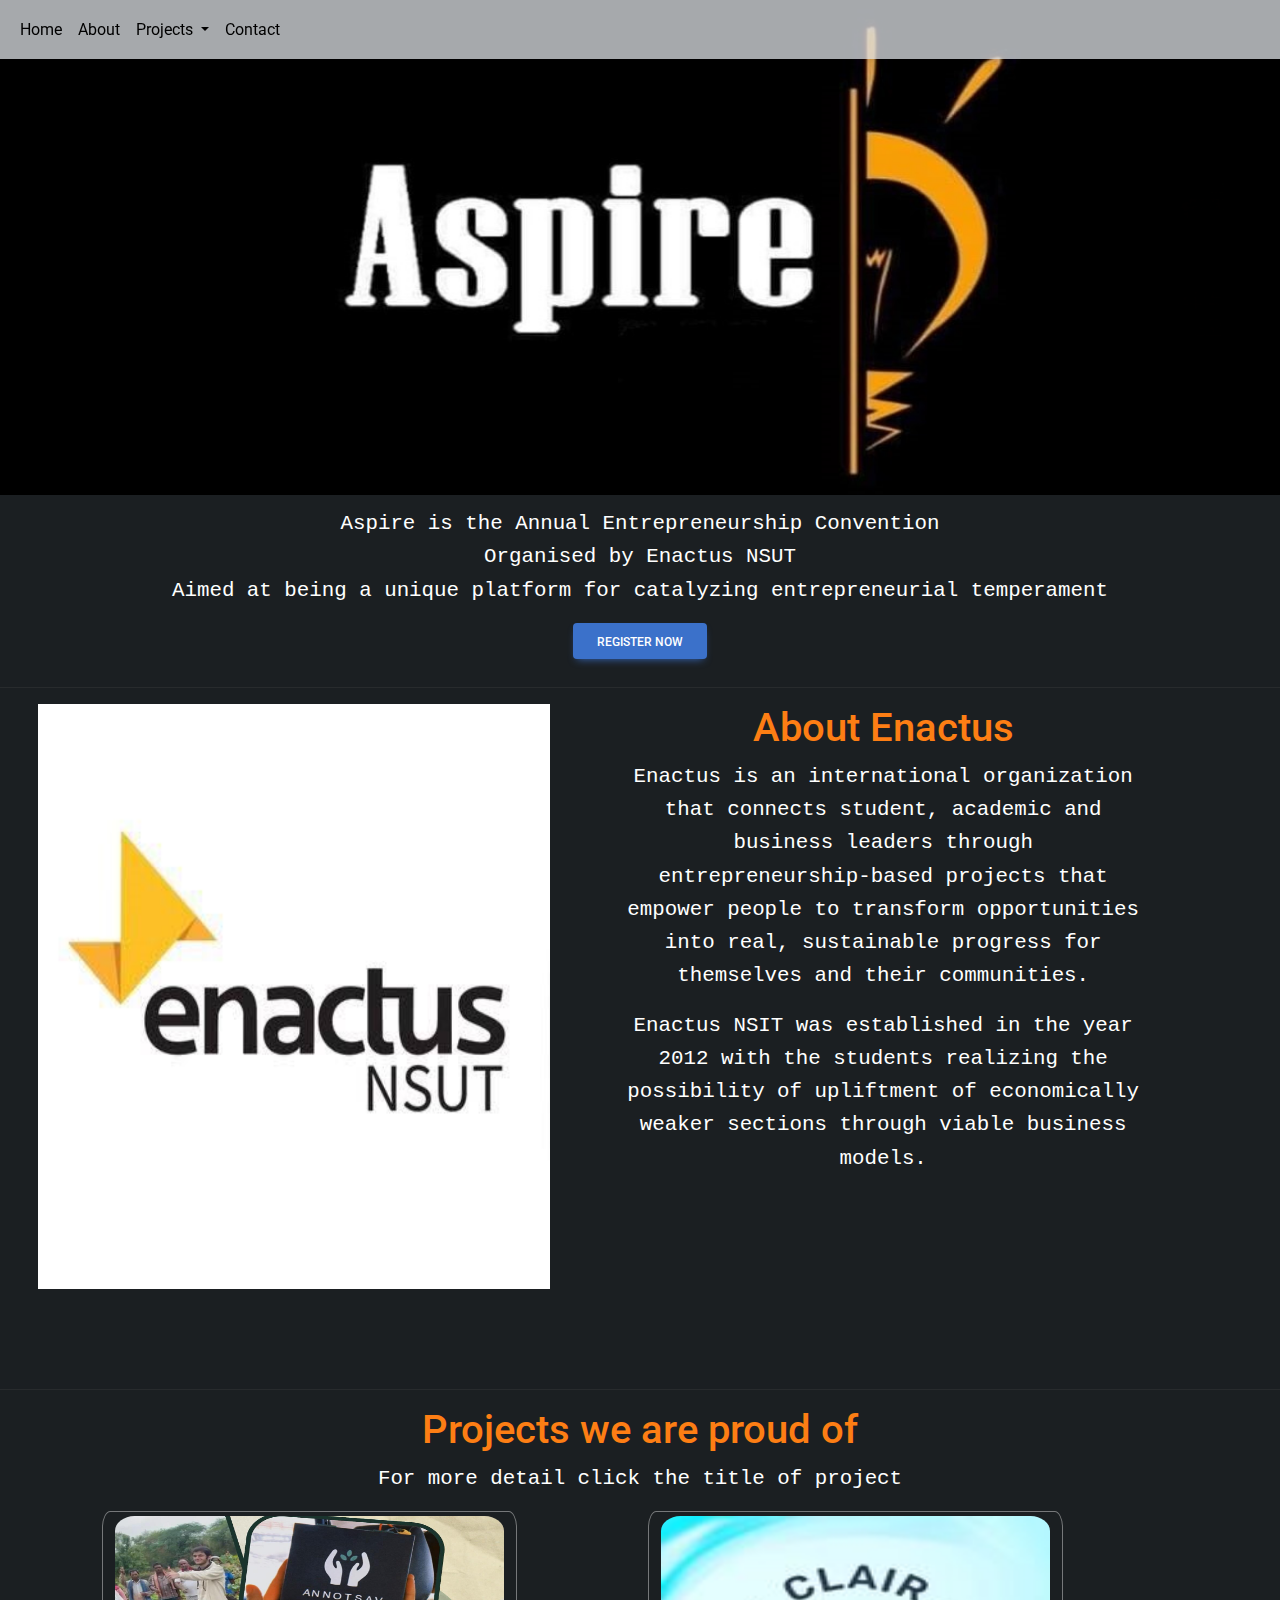
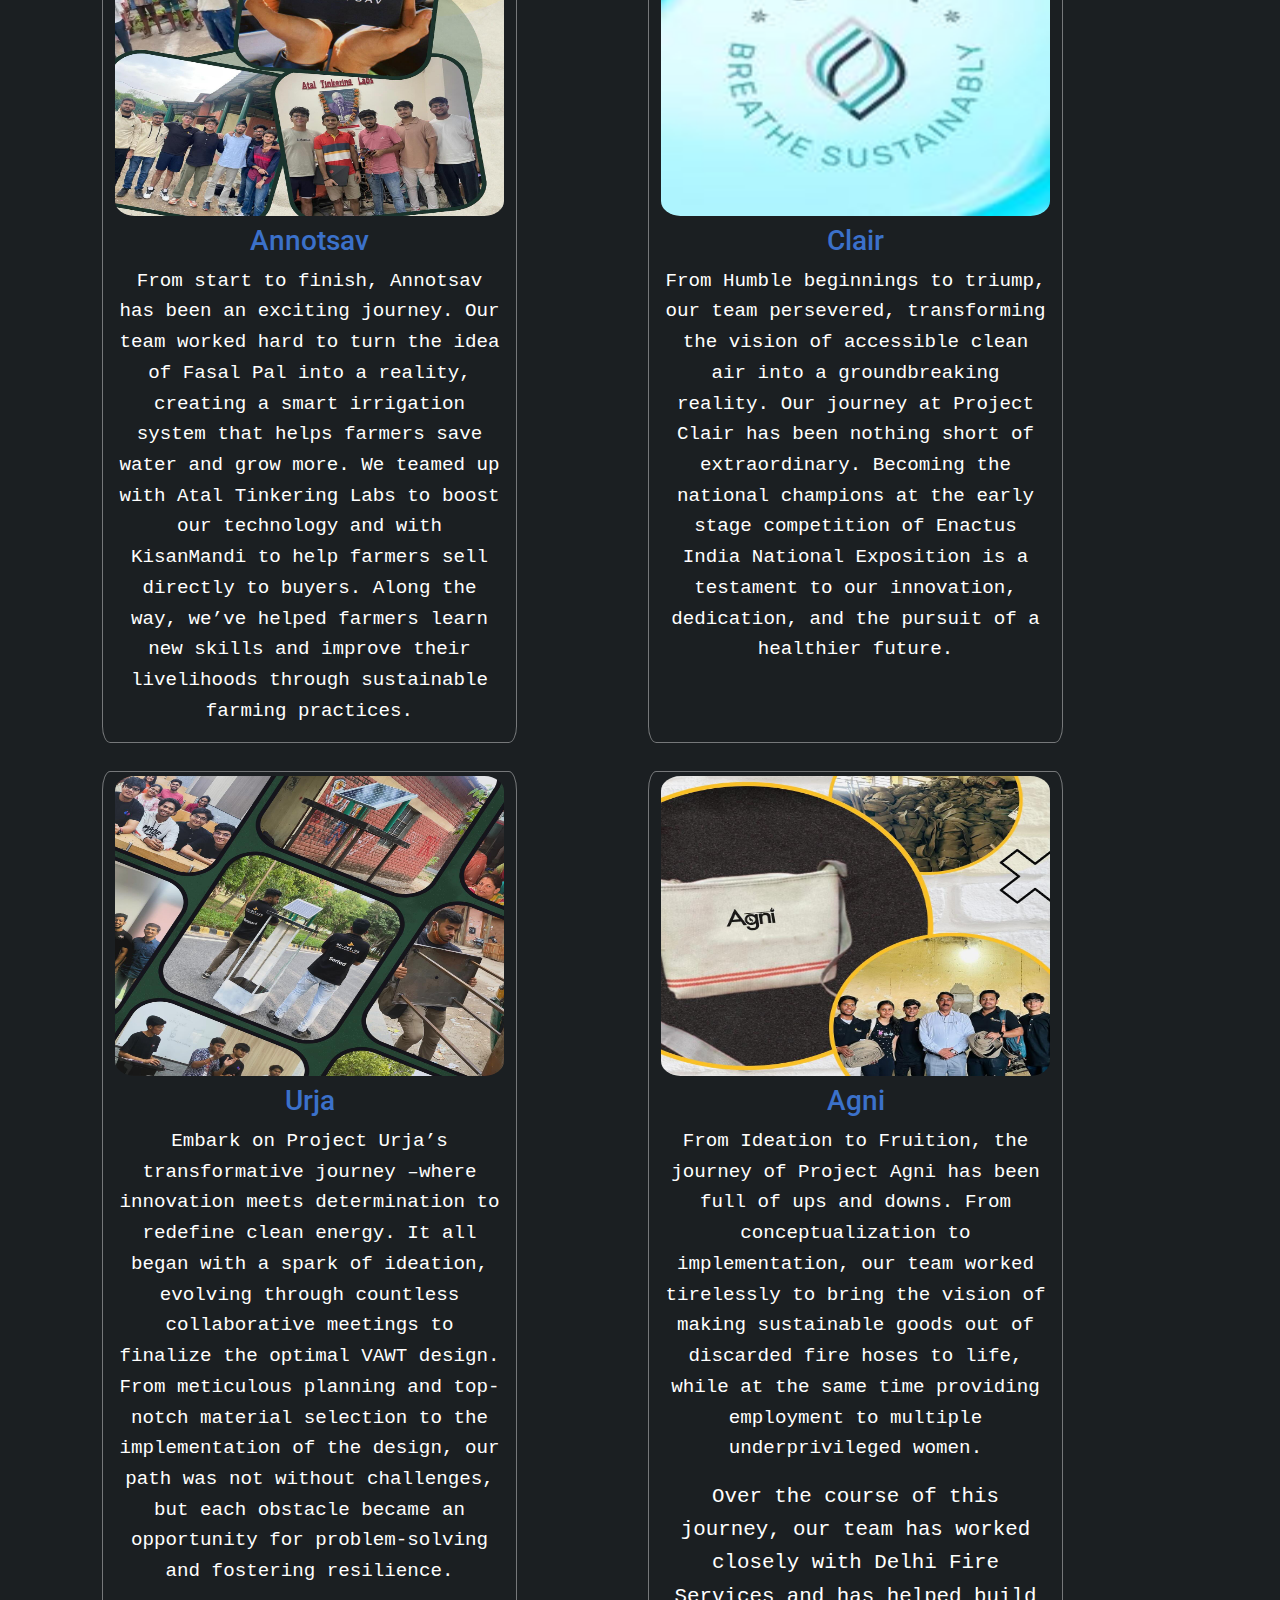
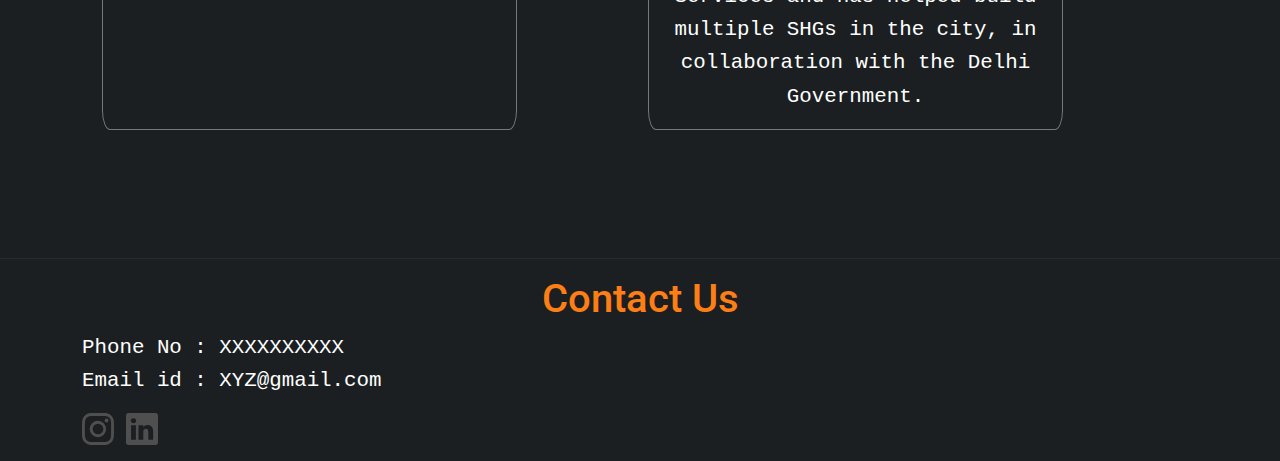
==== index.html @ 370d3c12 "Adding a linkedin url" ====
<!DOCTYPE html>
<html lang="en">
  <head>
    <meta charset="UTF-8" />
    <meta name="viewport" content="width=device-width, initial-scale=1, shrink-to-fit=no" />
    <meta http-equiv="x-ua-compatible" content="ie=edge" />
    <title>Enactus Aspire</title>
    <!-- bootstrap cnd  -->
    <script src="https://cdn.jsdelivr.net/npm/bootstrap@5.3.3/dist/js/bootstrap.bundle.min.js" 
    integrity="sha384-YvpcrYf0tY3lHB60NNkmXc5s9fDVZLESaAA55NDzOxhy9GkcIdslK1eN7N6jIeHz" crossorigin="anonymous"></script>
    <!-- icon -->
    <link rel="icon" href="images1/Screenshot 2024-09-23 180051.png"/>
    <!-- Font Awesome -->
    <link
      rel="stylesheet"
      href="https://cdnjs.cloudflare.com/ajax/libs/font-awesome/6.0.0/css/all.min.css"
    />
    <!-- Google Fonts Roboto -->
    <link
      rel="stylesheet"
      href="https://fonts.googleapis.com/css2?family=Roboto:wght@300;400;500;700;900&display=swap"
    />
    <!-- MDB -->
    <link rel="stylesheet" href="css/mdb.min.css" />
    <!-- css link  -->
    <link rel="stylesheet" href="style.css" />
  </head>
  <body>

    <!-- Start your project here-->
    <!-- making a navbar  -->
    <nav class="navbar fixed-top navbar-expand-lg navbar-light navbar" >
      <!-- Container wrapper -->
      <div class="container-fluid">
        <!-- Toggle button -->
        <button
          data-mdb-collapse-init
          class="navbar-toggler"
          type="button"
          data-mdb-target="#navbarLeftAlignExample"
          aria-controls="navbarLeftAlignExample"
          aria-expanded="false"
          aria-label="Toggle navigation">
          <i class="fas fa-bars"></i>
        </button>
    
        <!-- Collapsible wrapper -->
        <div class="collapse navbar-collapse" id="navbarLeftAlignExample">
          <!-- Left links -->
          <ul class="navbar-nav me-auto mb-2 mb-lg-0">
            <li class="nav-item">
              <a class="nav-link active" aria-current="page" href="#home">Home</a>
            </li>
            <li class="nav-item">
              <a class="nav-link active" href="#about">About</a>
            </li>
            <!-- Navbar dropdown -->
            <li class="nav-item dropdown">
              <a
                data-mdb-dropdown-init
                class="nav-link dropdown-toggle active"
                href="#projects"
                id="navbarDropdown"
                role="button"
                aria-expanded="false"
              >
                Projects
              </a>
              <!-- Dropdown menu -->
              <ul class="dropdown-menu dropdown-items" aria-labelledby="navbarDropdown">
                <li>
                  <a class="dropdown-item navbar" href="#annotsav">Annotsav</a>
                </li>
                <li>
                  <a class="dropdown-item navbar" href="#clair">Clair</a>
                </li>
                <li>
                  <a class="dropdown-item navbar" href="#urja">Urja</a>
                </li>
                <li>
                  <a class="dropdown-item navbar" href="#agni">Agni</a>
                </li>
              </ul>
            </li>
            <li class="nav-item">
              <a class="nav-link active" href="#contact">Contact</a>
            </li>
            <!-- <li class="nav-item ms-auto">
              <a class="nav-link active ms-auto" aria-current="page" href="#home">Home</a>
            </li> -->
          </ul>

          
          <!-- Left links -->
        </div>
        <!-- Collapsible wrapper -->
      </div>
      <!-- Container wrapper -->
    </nav>
  <!-- MDB -->
  <script type="text/javascript" src="js/mdb.umd.min.js"></script>
  <!-- Custom scripts -->
  <script type="text/javascript"></script>


   <!-- Creating a landing page part-1 -->
  <div class="Container" id="home">
    <img class="landing-page-img" src="images1/aspirenewlogo.png">
    <!-- Creating a landing page part-2  -->
    <div class="about-aspire">
      <p>Aspire is the Annual Entrepreneurship Convention<br/> Organised by Enactus NSUT<br/>Aimed at being a unique platform for catalyzing entrepreneurial temperament</p>
      <a href="public/form.html"><button type="button" class="btn btn-primary">Register Now</button></a>
    </div>
  </div>

<hr/>

  <!-- Creating about section for Enactus  -->
   <div class="Container about" id="about">
    <img class="enactus-img" src="images1/Screenshot 2024-09-23 180051.png"/>
    <div class="Container about-enactus">
      <h1>About Enactus</h1>
      <p>Enactus is an international organization that connects student, 
        academic and business leaders through entrepreneurship-based 
        projects that empower people to transform opportunities into real,
         sustainable progress for themselves and their communities.</p>
      <p>Enactus NSIT was established in the year 2012 with the students 
        realizing the possibility of upliftment of economically weaker 
        sections through viable business models.</p>
    </div>
   </div>

<hr/>

  <!-- Creating project section  -->
  <diV class="Container project" id="projects">
    <h1>Projects we are proud of</h1>
    <p>For more detail click the title of project</p>
    <!-- showing the projects  -->
    <div class="container project-list">
      <div class="container procont" id="project">
        <div class="container pro" id="annotsav">
          <img class="img" src="images1/annotsav.jpg"/>
          <a href="https://www.instagram.com/annotsav.enactusnsut?utm_source=ig_web_button_share_sheet&igsh=ZDNlZDc0MzIxNw=="><h3>Annotsav</h3></a>
          <p class="text">From start to finish, Annotsav has been an exciting journey. Our team worked hard to turn the idea of Fasal Pal into a reality, creating a smart irrigation system that helps farmers save water and grow more. We teamed up with Atal Tinkering Labs to boost our technology and with KisanMandi to help farmers sell directly to buyers. Along the way, we’ve helped farmers learn new skills and improve their livelihoods through sustainable farming practices.</p>
        </div>
        <div class="container pro" id="clair">
          <img class="img" src="images1/clair.jpg"/>
          <a href="https://www.instagram.com/clair.enactusnsut?utm_source=ig_web_button_share_sheet&igsh=ZDNlZDc0MzIxNw=="><h3>Clair</h3></a>
          <p class="text">From Humble beginnings to triump, our team persevered, transforming the vision of accessible clean air into a groundbreaking reality. Our journey at Project Clair has been nothing short of extraordinary. Becoming the national champions at the early stage competition of Enactus India National Exposition is a testament to our innovation, dedication, and the pursuit of a healthier future.</p>
        </div>
        <div class="container pro" id="urja">
          <img class="img" src="images1/urja.jpg"/>
          <a href="https://www.instagram.com/urja.enactusnsut?utm_source=ig_web_button_share_sheet&igsh=ZDNlZDc0MzIxNw=="><h3>Urja</h3></a>
          <p class="text">Embark on Project Urja’s transformative journey –where innovation meets determination to redefine clean energy. It all began with a spark of ideation, evolving through countless collaborative meetings to finalize the optimal VAWT design. From meticulous planning and top-notch material selection to the implementation of the design, our path was not without challenges, but each obstacle became an opportunity for problem-solving and fostering resilience.</p>
        </div>
        <div class="container pro" id="agni">
          <img class="img" src="images1/agni.jpg"/>
          <a href="https://www.instagram.com/agni.enactusnsut?utm_source=ig_web_button_share_sheet&igsh=ZDNlZDc0MzIxNw=="><h3>Agni</h3></a>
          <p class="text">From Ideation to Fruition, the journey of Project Agni has been full of ups and downs. From conceptualization to implementation, our team worked tirelessly to bring the vision of making sustainable goods out of discarded fire hoses to life, while at the same time providing employment to multiple underprivileged women.</p>
          <p>Over the course of this journey, our team has worked closely with Delhi Fire Services and has helped build multiple SHGs in the city, in collaboration with the Delhi Government.</p>
        </div>
      </div>
      </div>
  </diV>

<hr/>

   <!-- creating the Contact section  -->
    <div class="container contact" id="contact">
      <h1>Contact Us</h1>
      <p class="contact-text">Phone No : XXXXXXXXXX<br/>
      Email id : XYZ@gmail.com</p>
    </div>
    <div class="container">
     <svg xmlns="http://www.w3.org/2000/svg" width="32px" height="32px" fill="currentColor" class="bi bi-instagram" viewBox="0 0 16 16" href="www.google.com">
        <a xlink:href="https://www.instagram.com/enac.nsut?utm_source=ig_web_button_share_sheet&igsh=ZDNlZDc0MzIxNw==">
          <path d="M8 0C5.829 0 5.556.01 4.703.048 3.85.088 3.269.222 2.76.42a3.9 3.9 
          0 0 0-1.417.923A3.9 3.9 0 0 0 .42 2.76C.222 3.268.087 3.85.048
           4.7.01 5.555 0 5.827 0 8.001c0 2.172.01 2.444.048 3.297.04.852.174 
           1.433.372 1.942.205.526.478.972.923 1.417.444.445.89.719 
           1.416.923.51.198 1.09.333 1.942.372C5.555 15.99 5.827 16 8 
           16s2.444-.01 3.298-.048c.851-.04 1.434-.174 1.943-.372a3.9 3.9
          0 0 0 1.416-.923c.445-.445.718-.891.923-1.417.197-.509.332-1.09.372-1.942C15.99
          10.445 16 10.173 16 8s-.01-2.445-.048-3.299c-.04-.851-.175-1.433-.372-1.941a3.9
           3.9 0 0 0-.923-1.417A3.9 3.9 0 0 0 13.24.42c-.51-.198-1.092-.333-1.943-.372C10.443.01 10.172 0 7.998 0zm-.717 1.442h.718c2.136 0 2.389.007 3.232.046.78.035 1.204.166 1.486.275.373.145.64.319.92.599s.453.546.598.92c.11.281.24.705.275 1.485.039.843.047 1.096.047 3.231s-.008 2.389-.047 3.232c-.035.78-.166 1.203-.275 1.485a2.5 2.5 0 0 1-.599.919c-.28.28-.546.453-.92.598-.28.11-.704.24-1.485.276-.843.038-1.096.047-3.232.047s-2.39-.009-3.233-.047c-.78-.036-1.203-.166-1.485-.276a2.5 2.5 0 0 1-.92-.598 2.5 2.5 0 0 1-.6-.92c-.109-.281-.24-.705-.275-1.485-.038-.843-.046-1.096-.046-3.233s.008-2.388.046-3.231c.036-.78.166-1.204.276-1.486.145-.373.319-.64.599-.92s.546-.453.92-.598c.282-.11.705-.24 1.485-.276.738-.034 1.024-.044 2.515-.045zm4.988 1.328a.96.96 0 1 0 0 1.92.96.96 0 0 0 0-1.92m-4.27 1.122a4.109 4.109 0 1 0 0 8.217 4.109 4.109 0 0 0 0-8.217m0 1.441a2.667 2.667 0 1 1 0 5.334 2.667 2.667 0 0 1 0-5.334"/>
        </a>
      </svg>
      <svg xmlns="http://www.w3.org/2000/svg" width="32" height="32" fill="currentColor" class="bi bi-linkedin" viewBox="0 0 16 16">
        <a xlink:href="https://www.instagram.com/enac.nsut?utm_source=ig_web_button_share_sheet&igsh=ZDNlZDc0MzIxNw==">
          <path d="M0 1.146C0 .513.526 0 1.175 0h13.65C15.474 0 16 .513 16 1.146v13.708c0 .633-.526 1.146-1.175 1.146H1.175C.526 16 0 15.487 0 14.854zm4.943 12.248V6.169H2.542v7.225zm-1.2-8.212c.837 0 1.358-.554 1.358-1.248-.015-.709-.52-1.248-1.342-1.248S2.4 3.226 2.4 3.934c0 .694.521 1.248 1.327 1.248zm4.908 8.212V9.359c0-.216.016-.432.08-.586.173-.431.568-.878 1.232-.878.869 0 1.216.662 1.216 1.634v3.865h2.401V9.25c0-2.22-1.184-3.252-2.764-3.252-1.274 0-1.845.7-2.165 1.193v.025h-.016l.016-.025V6.169h-2.4c.03.678 0 7.225 0 7.225z"/>
        </a>
      </svg>
    </div>
  </body>
</html>
---- style.css ----
.dropdown-items{
    display: none;
}

nav{
    background-color: #dee2e6bf;
}

.dropdown:hover .dropdown-items {
    display: block;
}

body {
    background-color: #1b1f22;
}

.btn{
    display: grid;
    margin: auto;
    position:relative;
}

svg{
    margin-right: 8px;
    margin-bottom: 16px;
}

.landing-page-img{
    width: 100%;
    height: 55vh;
}

.about-aspire{
    margin-bottom:28px;
    margin-top: 12px;
    width: 80%;
    height: auto;
    margin-left: 10%;
}

.about-enactus{
    width: 40%;
    margin-left: 3%;
}

h1{
    text-align: center;
    color:#fd7e14;
}

.enactus-img{
    height: 65vh;
    margin-left: 3%;
    width: 40%;
    margin-right: 3%;
}

.about{
    display: flex;
    margin-bottom: 100px;
}

h3{
    text-align: center;
}

.procont{
    display: flex;
    flex-wrap:wrap;
}

.pro{
    margin-left: 8px;
    margin-bottom: 28px;
    height: auto;
    max-width: 415px;
    border: 1px solid #ffffff66;
    border-radius: 2%;
}

.img{
    margin-top: 4px;
    border-radius: 5%;
    height: 300px;
    width: 100%;
    margin-bottom: 8px;
}

p{
  color:#ffffff;
  text-align: center;
  font-size: 1.3rem;
  font-family: 'Courier New', Courier, monospace;
}

.project{
    margin-bottom: 100px;
}

.text{
    font-size: 1.2rem;
}

.contact-text{
    text-align: left;
}

.contact{
    margin-bottom: 12px;
}

@media (max-width:768px){

    .landing-page-img{
        width: 100%;
        margin: 0;
    }

    .about-aspire{
        width: 100%;
        margin-left:0;
        height: 40vh;
    }

    h1{
        text-align: center;
    }

    .about-enactus{
        width: 100%;
        border: none;
        margin: 0;
        margin-top: 16px;
    }

    .enactus-img{
        margin: 0;
        width: 100%;
        margin-bottom: 12px;
    }

    .about{
        display:block;
    }
}
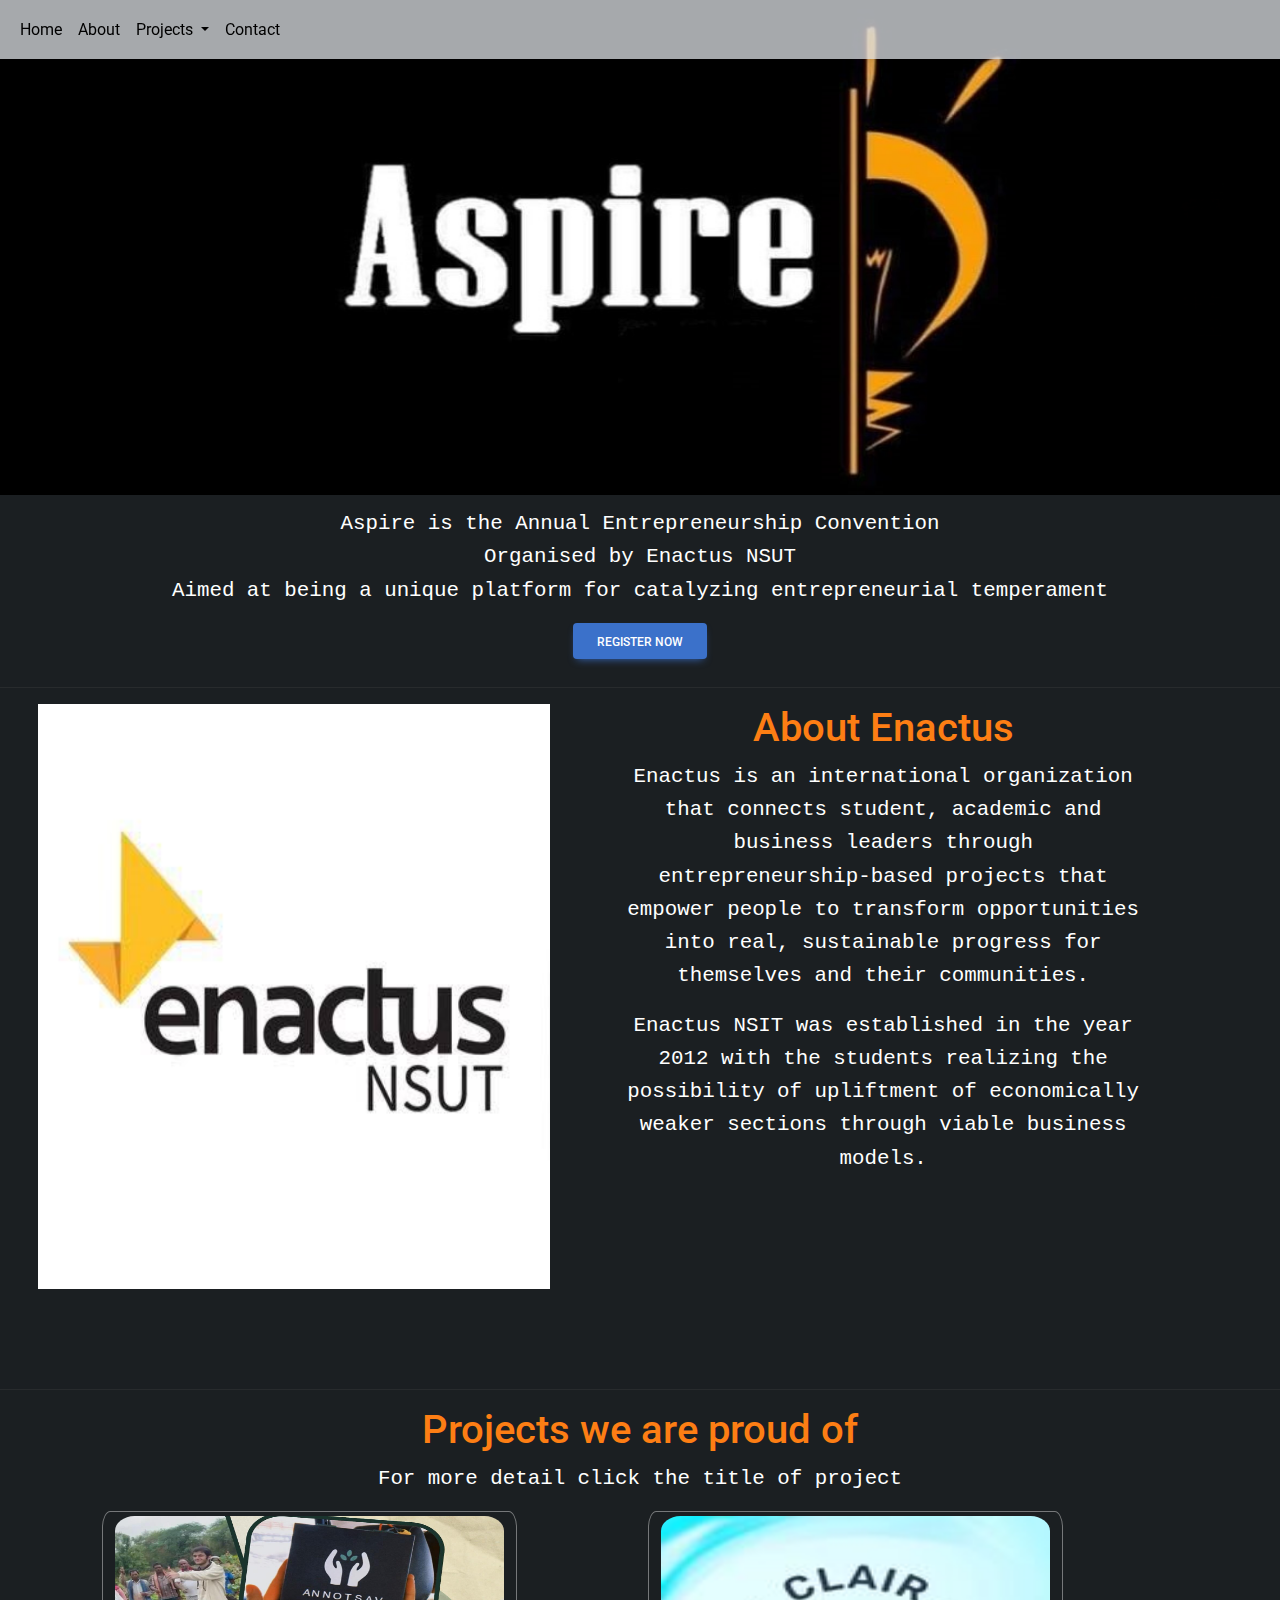
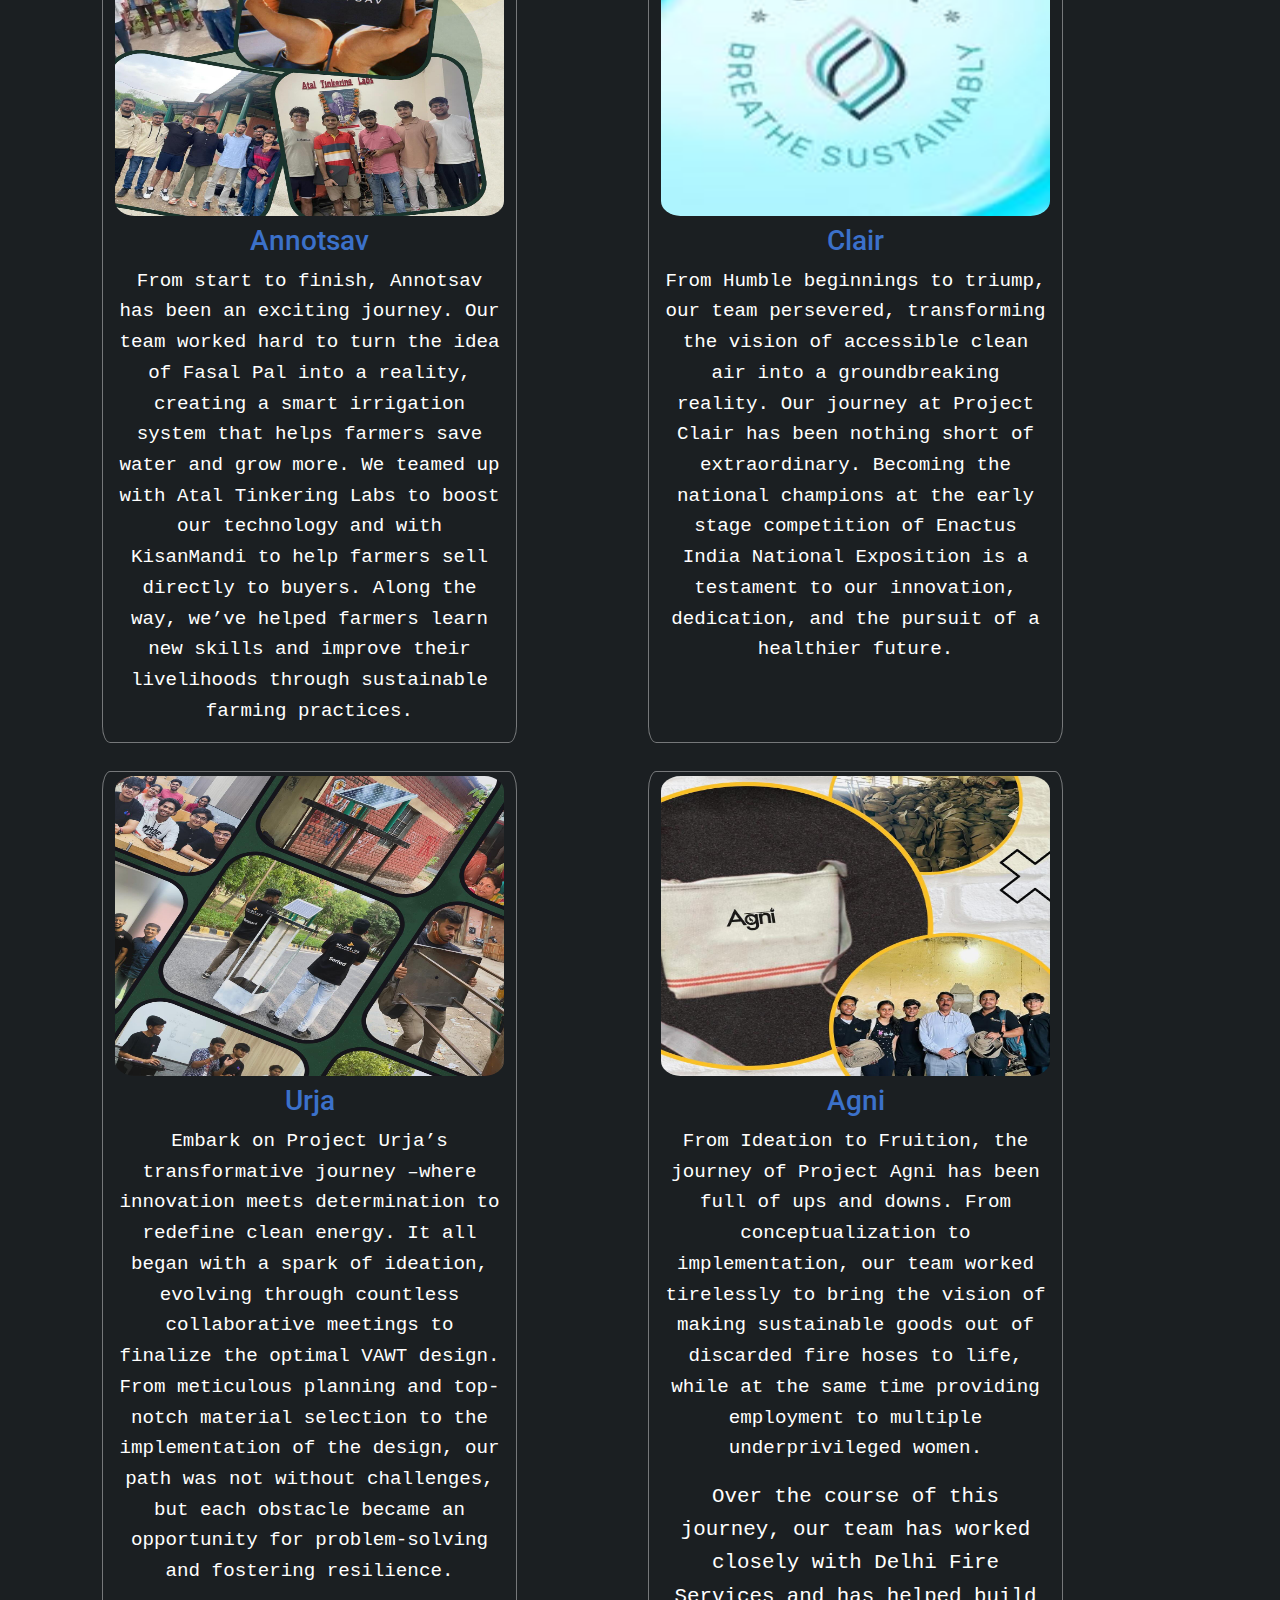
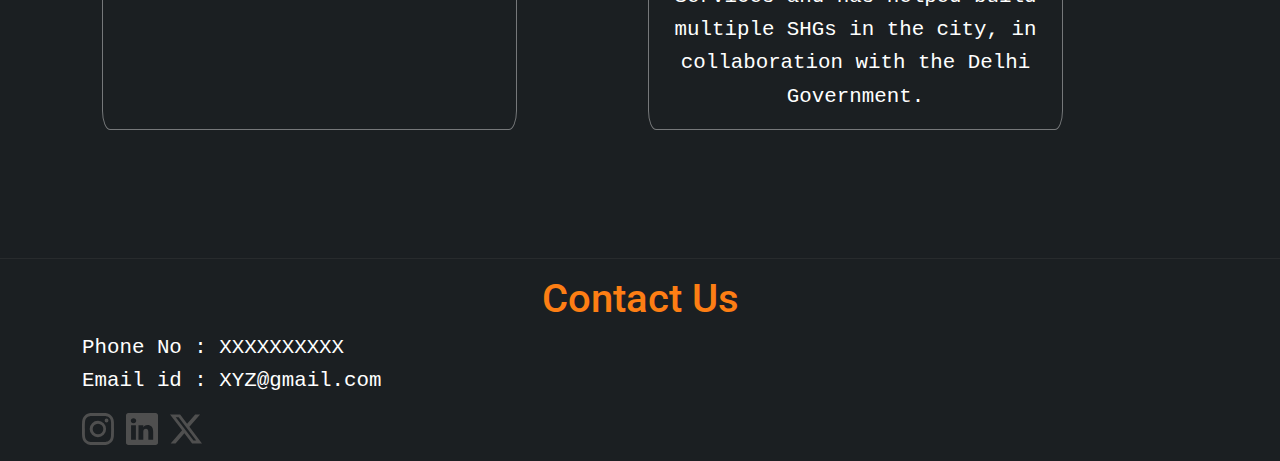
==== commit b88de3f5: "added x url" ====
--- a/index.html
+++ b/index.html
@@ -191,6 +191,11 @@
           <path d="M0 1.146C0 .513.526 0 1.175 0h13.65C15.474 0 16 .513 16 1.146v13.708c0 .633-.526 1.146-1.175 1.146H1.175C.526 16 0 15.487 0 14.854zm4.943 12.248V6.169H2.542v7.225zm-1.2-8.212c.837 0 1.358-.554 1.358-1.248-.015-.709-.52-1.248-1.342-1.248S2.4 3.226 2.4 3.934c0 .694.521 1.248 1.327 1.248zm4.908 8.212V9.359c0-.216.016-.432.08-.586.173-.431.568-.878 1.232-.878.869 0 1.216.662 1.216 1.634v3.865h2.401V9.25c0-2.22-1.184-3.252-2.764-3.252-1.274 0-1.845.7-2.165 1.193v.025h-.016l.016-.025V6.169h-2.4c.03.678 0 7.225 0 7.225z"/>
         </a>
       </svg>
+      <svg xmlns="http://www.w3.org/2000/svg" width="32" height="32" fill="currentColor" class="bi bi-twitter-x" viewBox="0 0 16 16">
+        <a xlink:href="https://x.com/EnactusNSUT?t=NlJM15jeQIsAQ-Nqmbubiw&s=09">
+          <path d="M12.6.75h2.454l-5.36 6.142L16 15.25h-4.937l-3.867-5.07-4.425 5.07H.316l5.733-6.57L0 .75h5.063l3.495 4.633L12.601.75Zm-.86 13.028h1.36L4.323 2.145H2.865z"/>
+        </a>
+      </svg>
     </div>
   </body>
 </html>
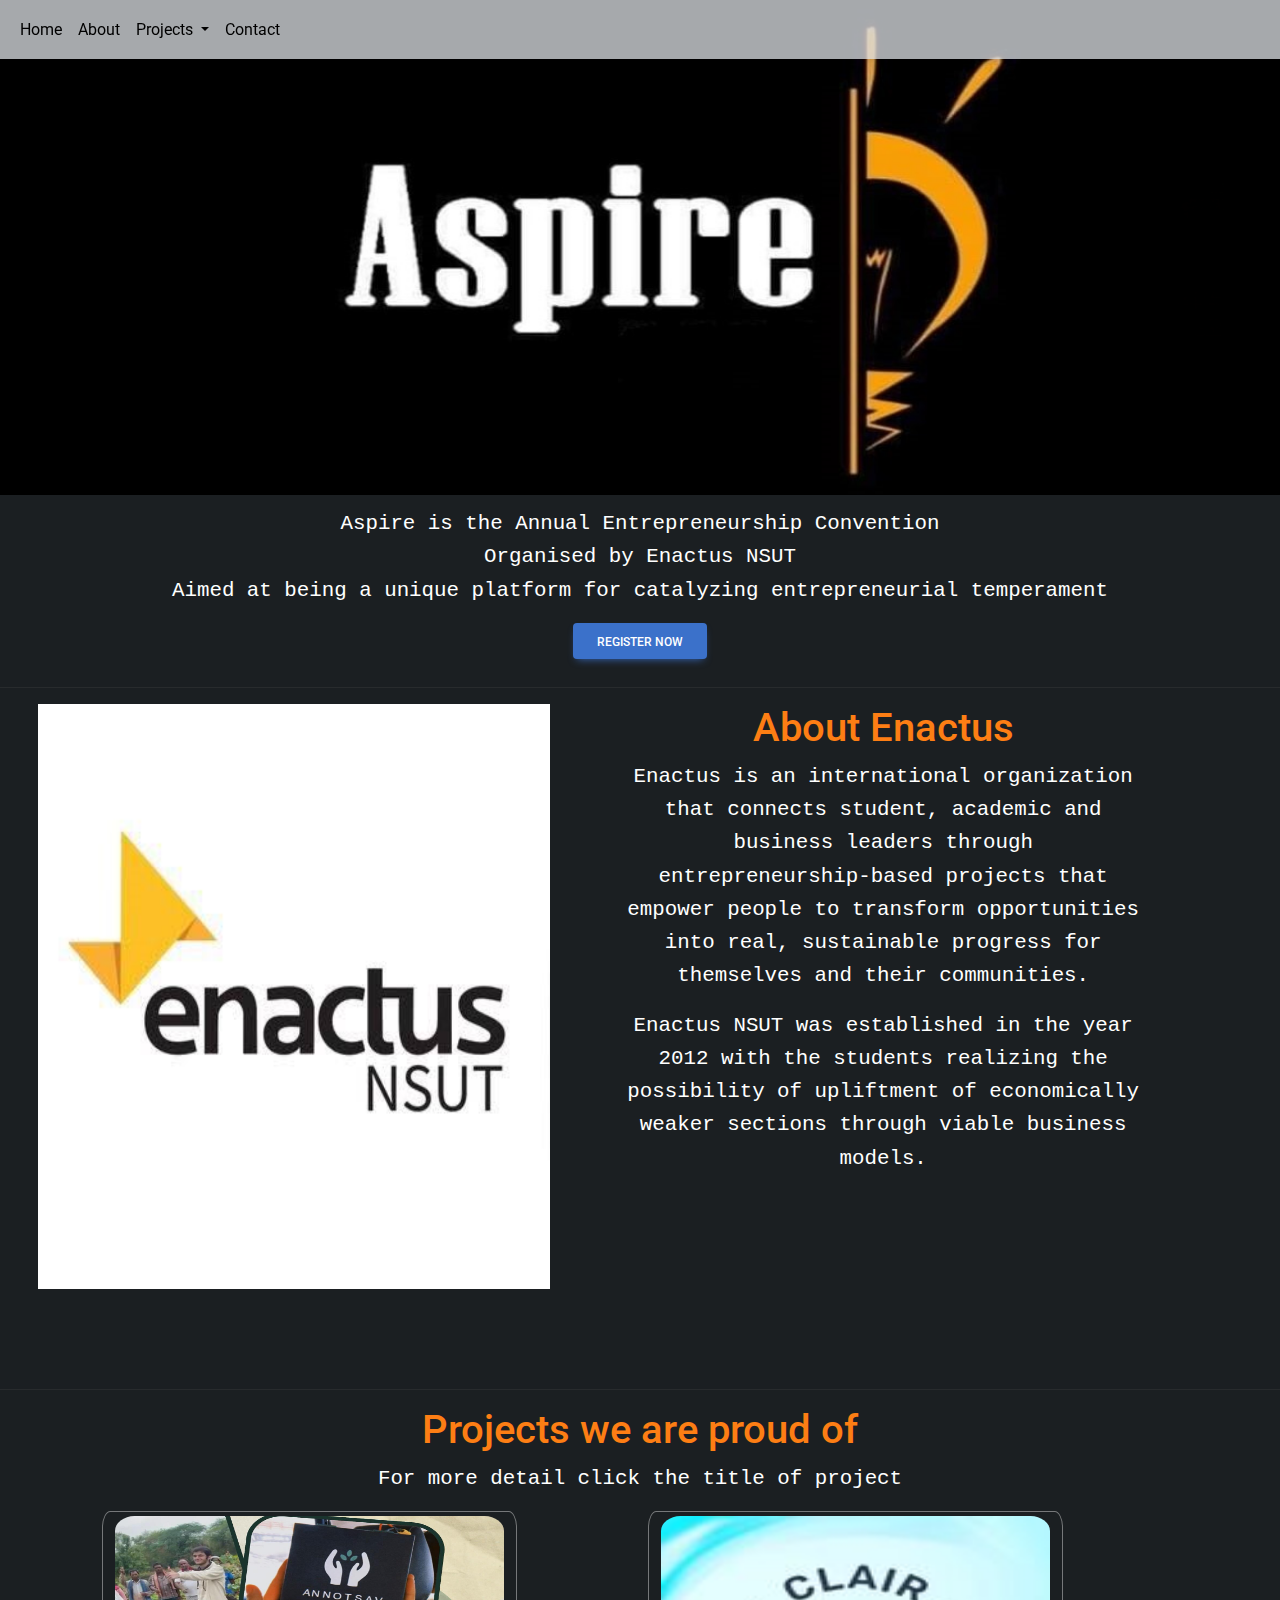
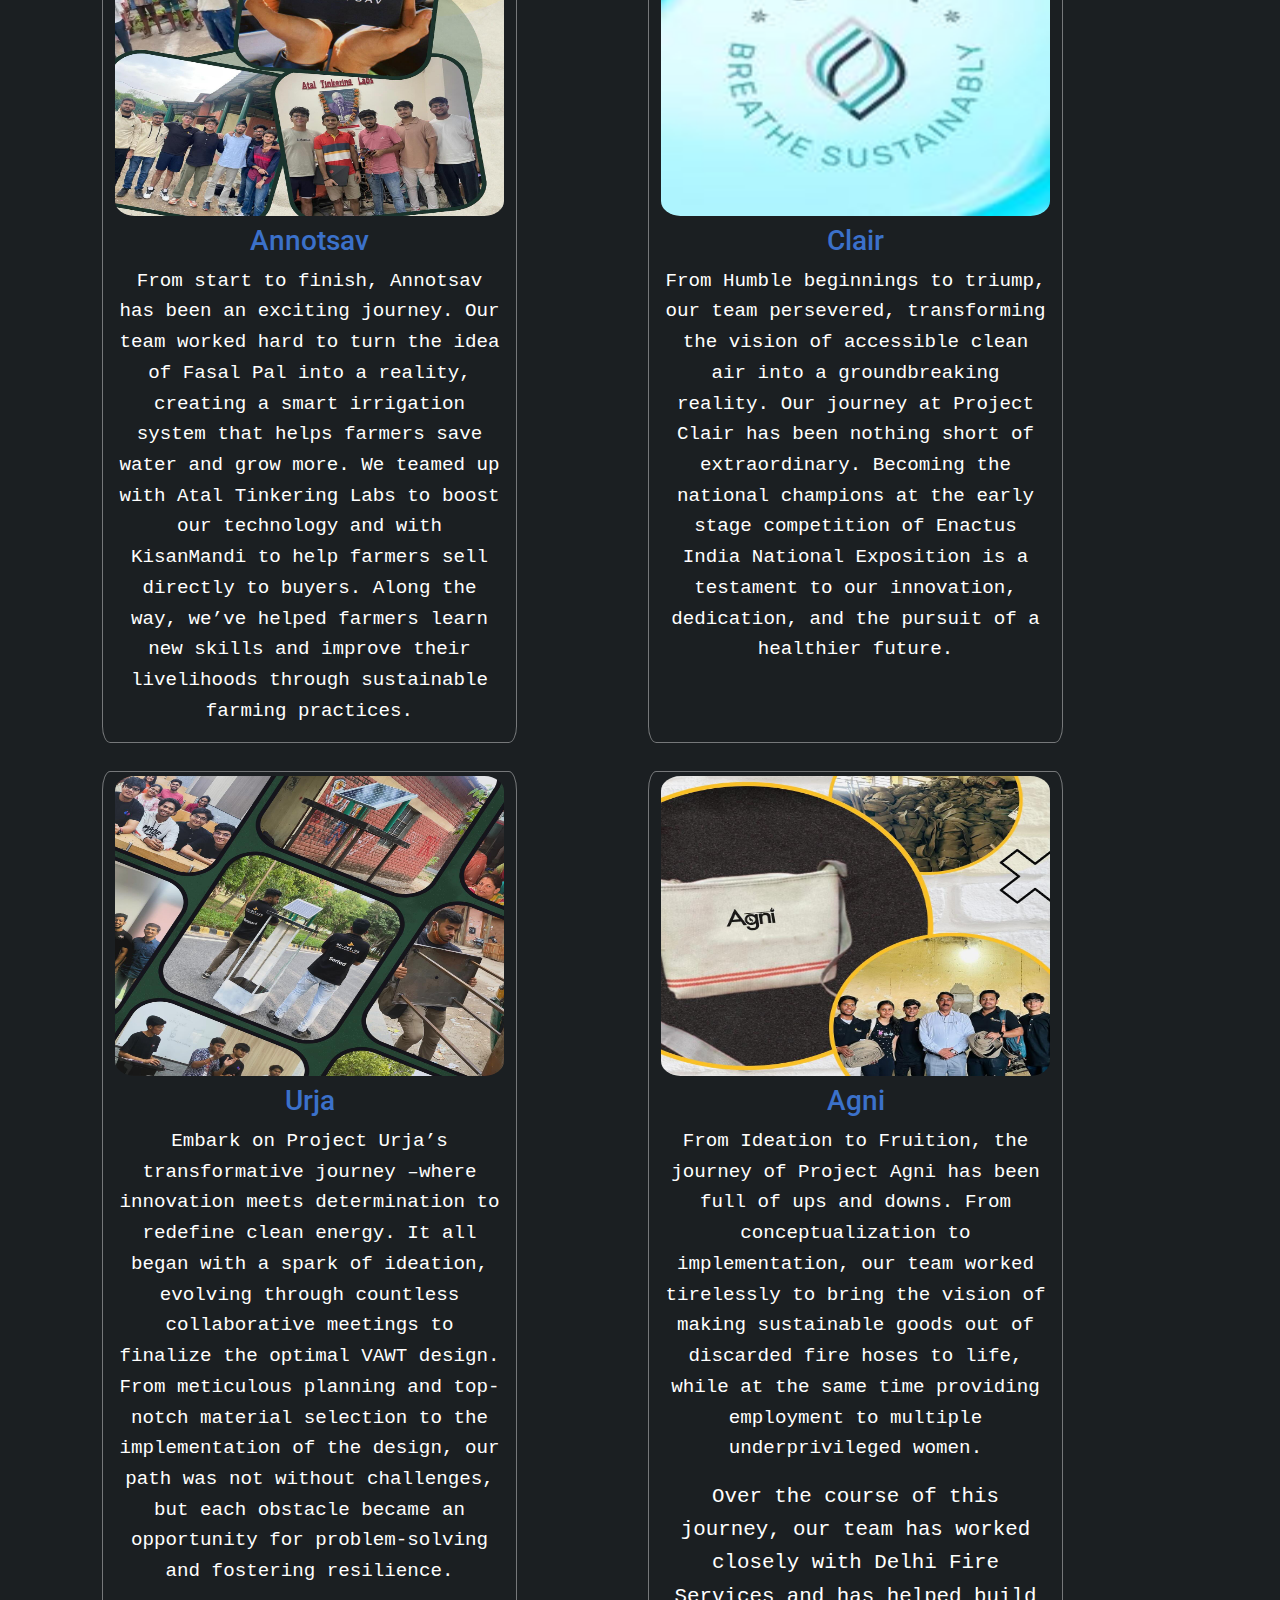
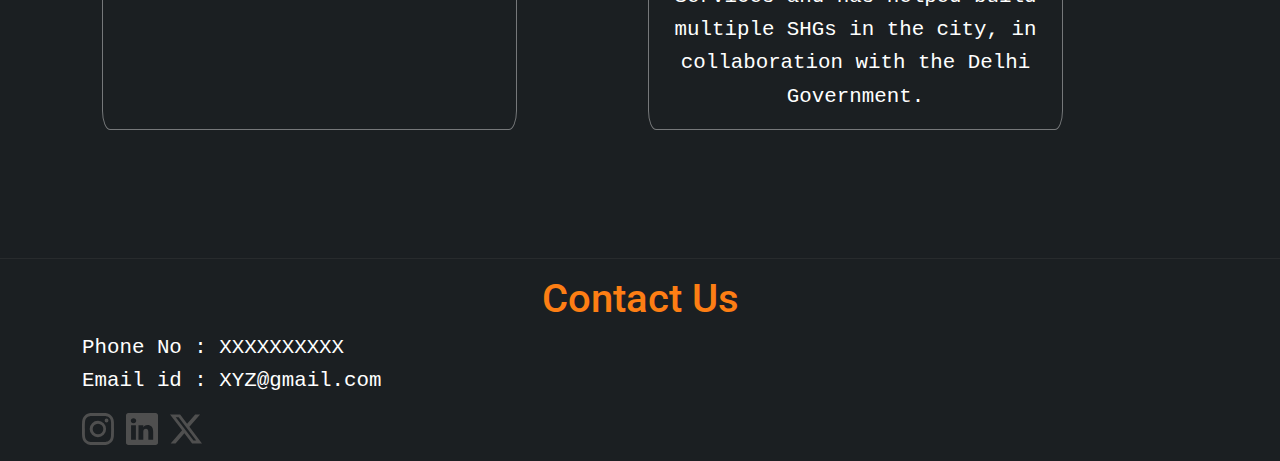
==== commit 5d4f7a64: "nsit to nsut" ====
--- a/index.html
+++ b/index.html
@@ -124,7 +124,7 @@
         academic and business leaders through entrepreneurship-based 
         projects that empower people to transform opportunities into real,
          sustainable progress for themselves and their communities.</p>
-      <p>Enactus NSIT was established in the year 2012 with the students 
+      <p>Enactus NSUT was established in the year 2012 with the students 
         realizing the possibility of upliftment of economically weaker 
         sections through viable business models.</p>
     </div>
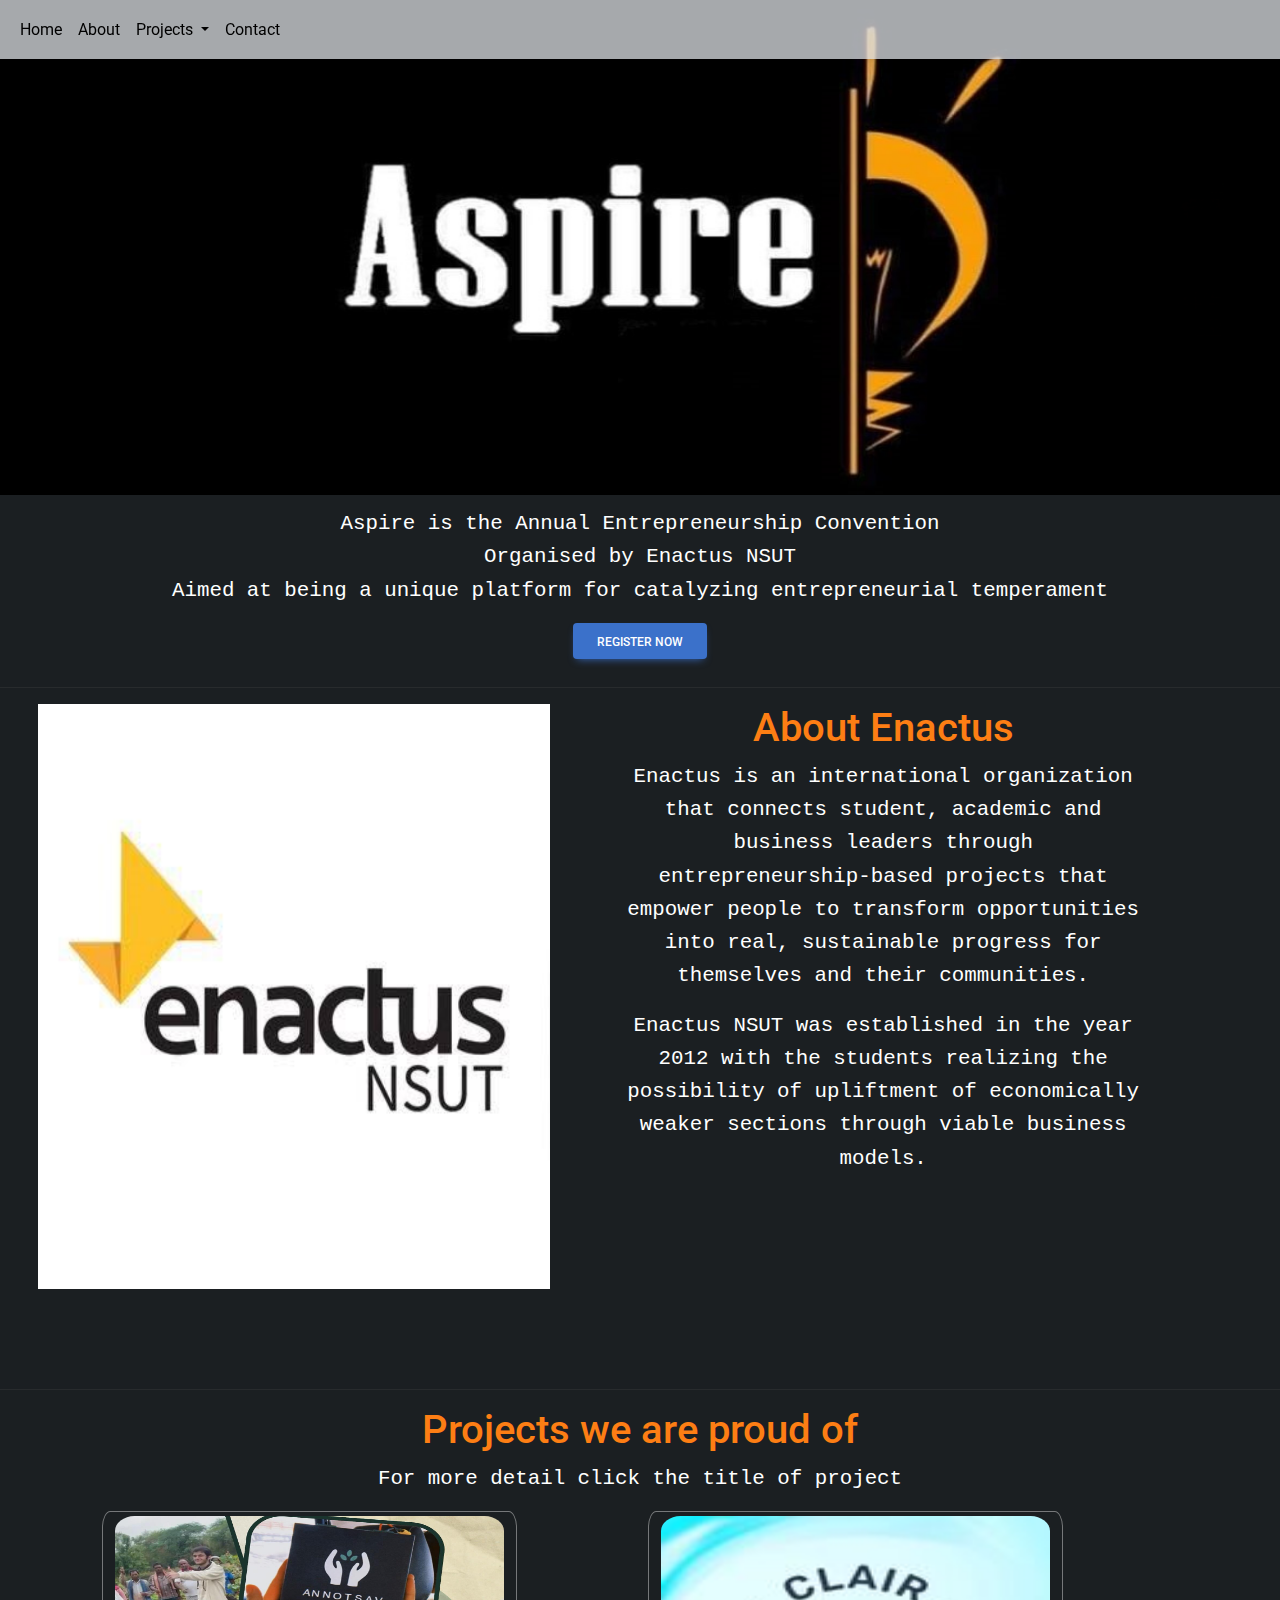
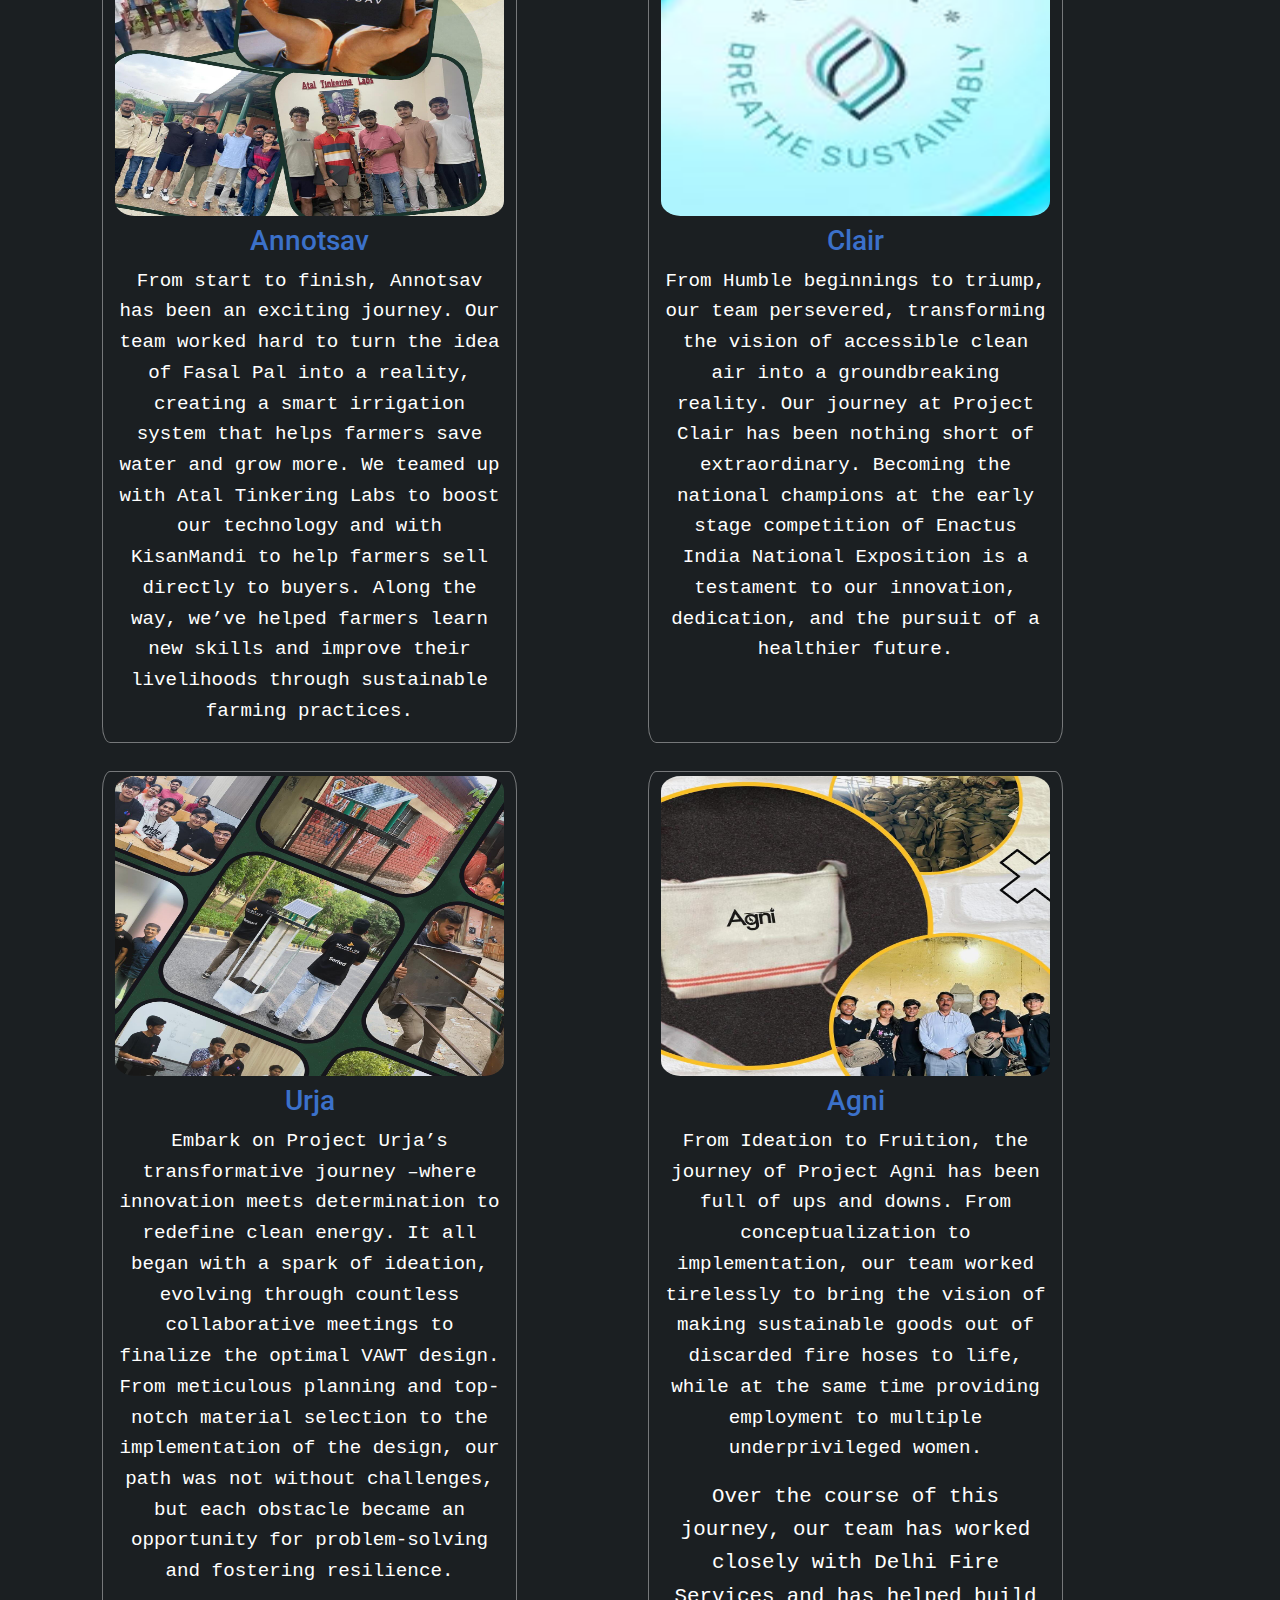
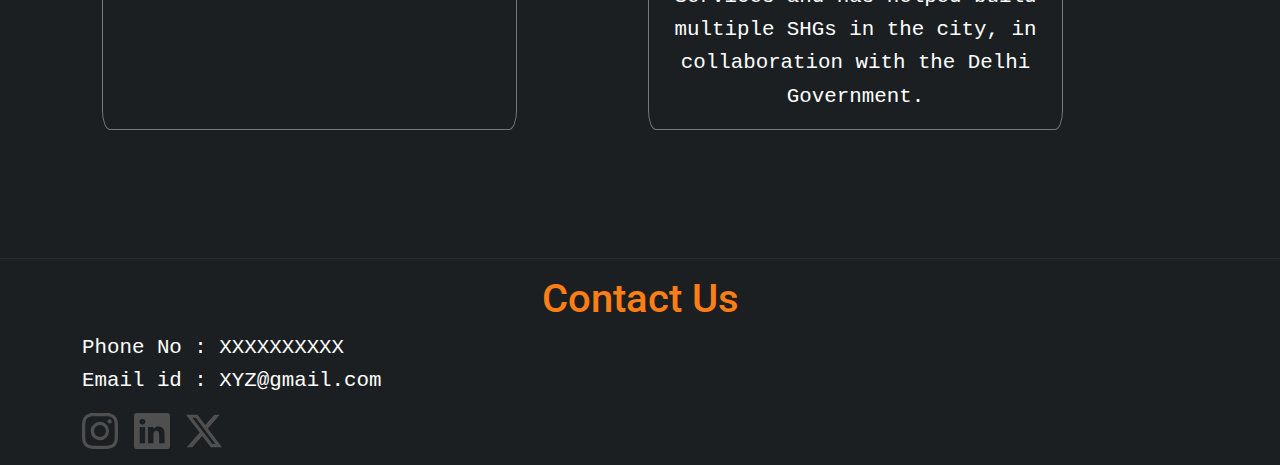
==== commit 8e5bbfc4: "made icon small and added some gaps" ====
--- a/index.html
+++ b/index.html
@@ -173,7 +173,7 @@
       Email id : XYZ@gmail.com</p>
     </div>
     <div class="container">
-     <svg xmlns="http://www.w3.org/2000/svg" width="32px" height="32px" fill="currentColor" class="bi bi-instagram" viewBox="0 0 16 16" href="www.google.com">
+     <svg xmlns="http://www.w3.org/2000/svg" width="36px" height="36px" fill="currentColor" class="bi bi-instagram" viewBox="0 0 16 16" href="www.google.com">
         <a xlink:href="https://www.instagram.com/enac.nsut?utm_source=ig_web_button_share_sheet&igsh=ZDNlZDc0MzIxNw==">
           <path d="M8 0C5.829 0 5.556.01 4.703.048 3.85.088 3.269.222 2.76.42a3.9 3.9 
           0 0 0-1.417.923A3.9 3.9 0 0 0 .42 2.76C.222 3.268.087 3.85.048
@@ -186,12 +186,12 @@
            3.9 0 0 0-.923-1.417A3.9 3.9 0 0 0 13.24.42c-.51-.198-1.092-.333-1.943-.372C10.443.01 10.172 0 7.998 0zm-.717 1.442h.718c2.136 0 2.389.007 3.232.046.78.035 1.204.166 1.486.275.373.145.64.319.92.599s.453.546.598.92c.11.281.24.705.275 1.485.039.843.047 1.096.047 3.231s-.008 2.389-.047 3.232c-.035.78-.166 1.203-.275 1.485a2.5 2.5 0 0 1-.599.919c-.28.28-.546.453-.92.598-.28.11-.704.24-1.485.276-.843.038-1.096.047-3.232.047s-2.39-.009-3.233-.047c-.78-.036-1.203-.166-1.485-.276a2.5 2.5 0 0 1-.92-.598 2.5 2.5 0 0 1-.6-.92c-.109-.281-.24-.705-.275-1.485-.038-.843-.046-1.096-.046-3.233s.008-2.388.046-3.231c.036-.78.166-1.204.276-1.486.145-.373.319-.64.599-.92s.546-.453.92-.598c.282-.11.705-.24 1.485-.276.738-.034 1.024-.044 2.515-.045zm4.988 1.328a.96.96 0 1 0 0 1.92.96.96 0 0 0 0-1.92m-4.27 1.122a4.109 4.109 0 1 0 0 8.217 4.109 4.109 0 0 0 0-8.217m0 1.441a2.667 2.667 0 1 1 0 5.334 2.667 2.667 0 0 1 0-5.334"/>
         </a>
       </svg>
-      <svg xmlns="http://www.w3.org/2000/svg" width="32" height="32" fill="currentColor" class="bi bi-linkedin" viewBox="0 0 16 16">
+      <svg xmlns="http://www.w3.org/2000/svg" width="36" height="36" fill="currentColor" class="bi bi-linkedin" viewBox="0 0 16 16">
         <a xlink:href="https://www.instagram.com/enac.nsut?utm_source=ig_web_button_share_sheet&igsh=ZDNlZDc0MzIxNw==">
           <path d="M0 1.146C0 .513.526 0 1.175 0h13.65C15.474 0 16 .513 16 1.146v13.708c0 .633-.526 1.146-1.175 1.146H1.175C.526 16 0 15.487 0 14.854zm4.943 12.248V6.169H2.542v7.225zm-1.2-8.212c.837 0 1.358-.554 1.358-1.248-.015-.709-.52-1.248-1.342-1.248S2.4 3.226 2.4 3.934c0 .694.521 1.248 1.327 1.248zm4.908 8.212V9.359c0-.216.016-.432.08-.586.173-.431.568-.878 1.232-.878.869 0 1.216.662 1.216 1.634v3.865h2.401V9.25c0-2.22-1.184-3.252-2.764-3.252-1.274 0-1.845.7-2.165 1.193v.025h-.016l.016-.025V6.169h-2.4c.03.678 0 7.225 0 7.225z"/>
         </a>
       </svg>
-      <svg xmlns="http://www.w3.org/2000/svg" width="32" height="32" fill="currentColor" class="bi bi-twitter-x" viewBox="0 0 16 16">
+      <svg xmlns="http://www.w3.org/2000/svg" width="36" height="36" fill="currentColor" class="bi bi-twitter-x" viewBox="0 0 16 16">
         <a xlink:href="https://x.com/EnactusNSUT?t=NlJM15jeQIsAQ-Nqmbubiw&s=09">
           <path d="M12.6.75h2.454l-5.36 6.142L16 15.25h-4.937l-3.867-5.07-4.425 5.07H.316l5.733-6.57L0 .75h5.063l3.495 4.633L12.601.75Zm-.86 13.028h1.36L4.323 2.145H2.865z"/>
         </a>
--- a/style.css
+++ b/style.css
@@ -21,7 +21,7 @@
 }
 
 svg{
-    margin-right: 8px;
+    margin-right: 12px;
     margin-bottom: 16px;
 }
 
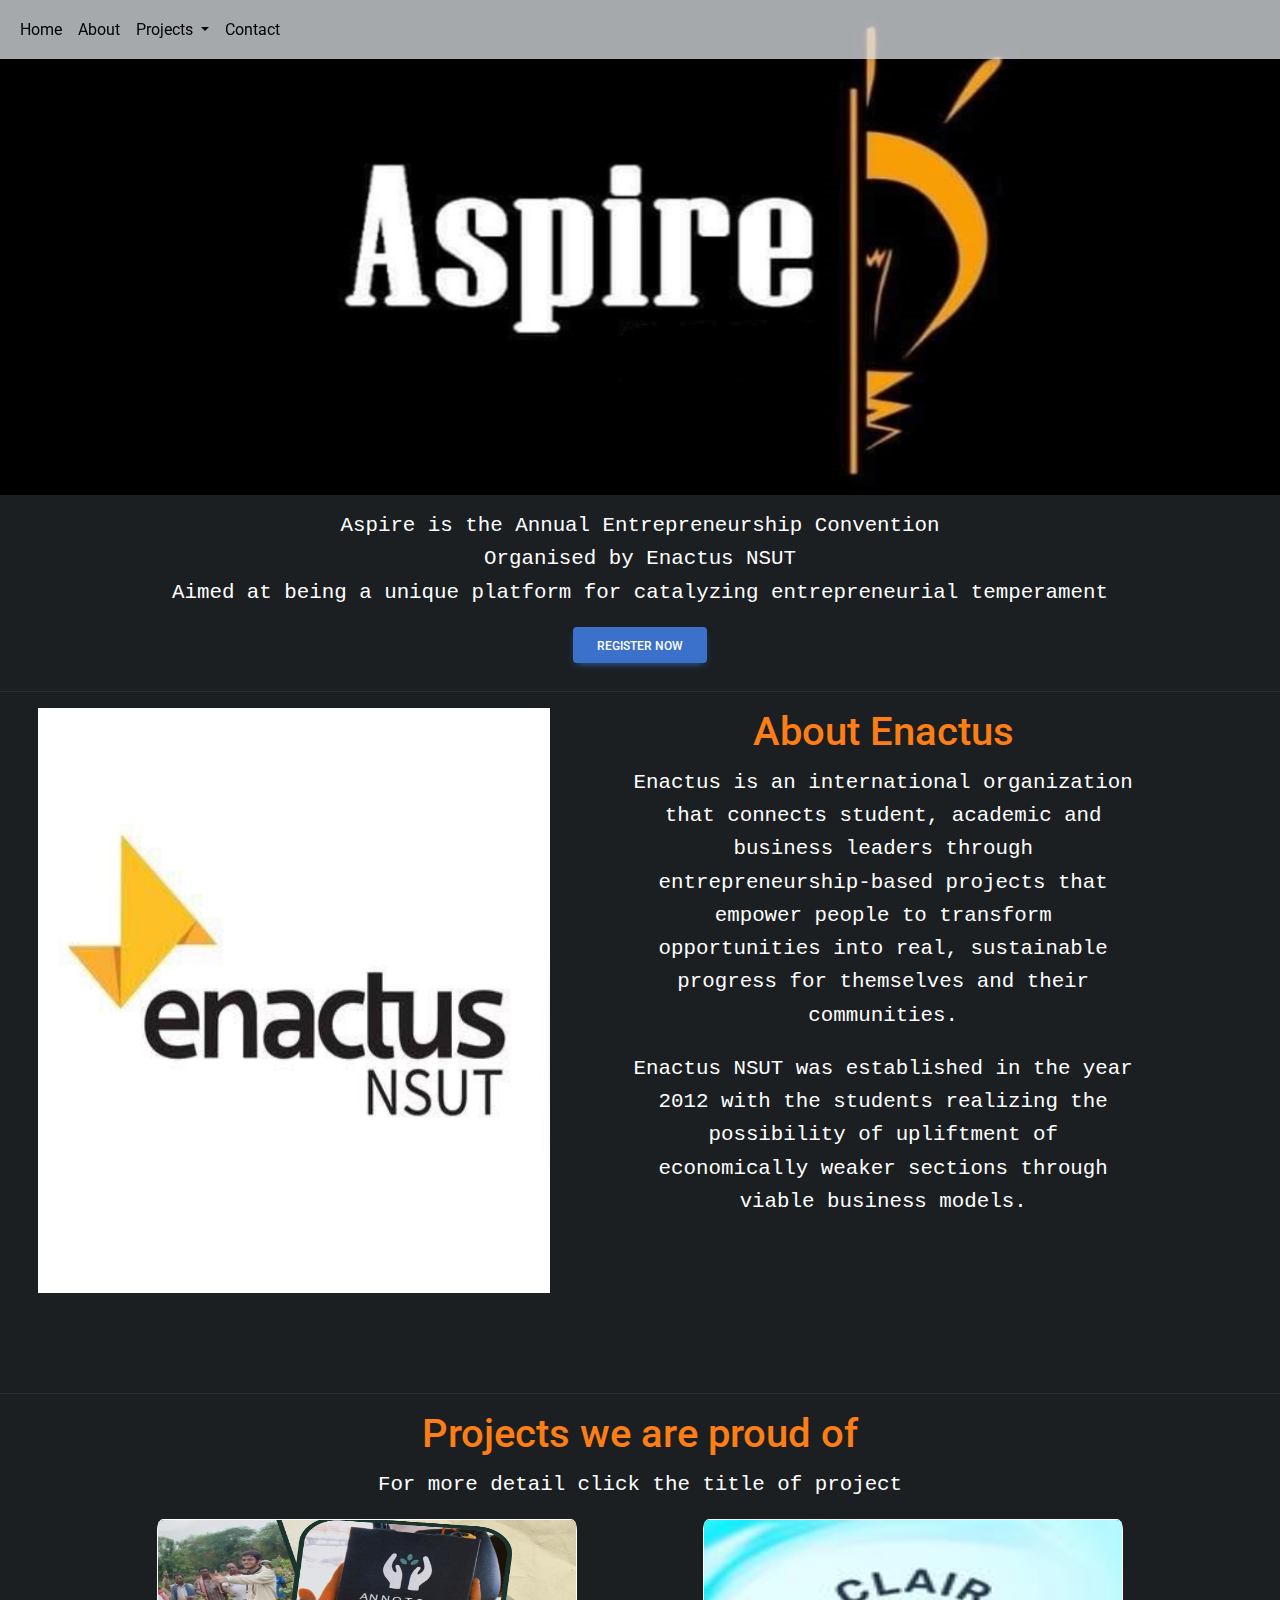
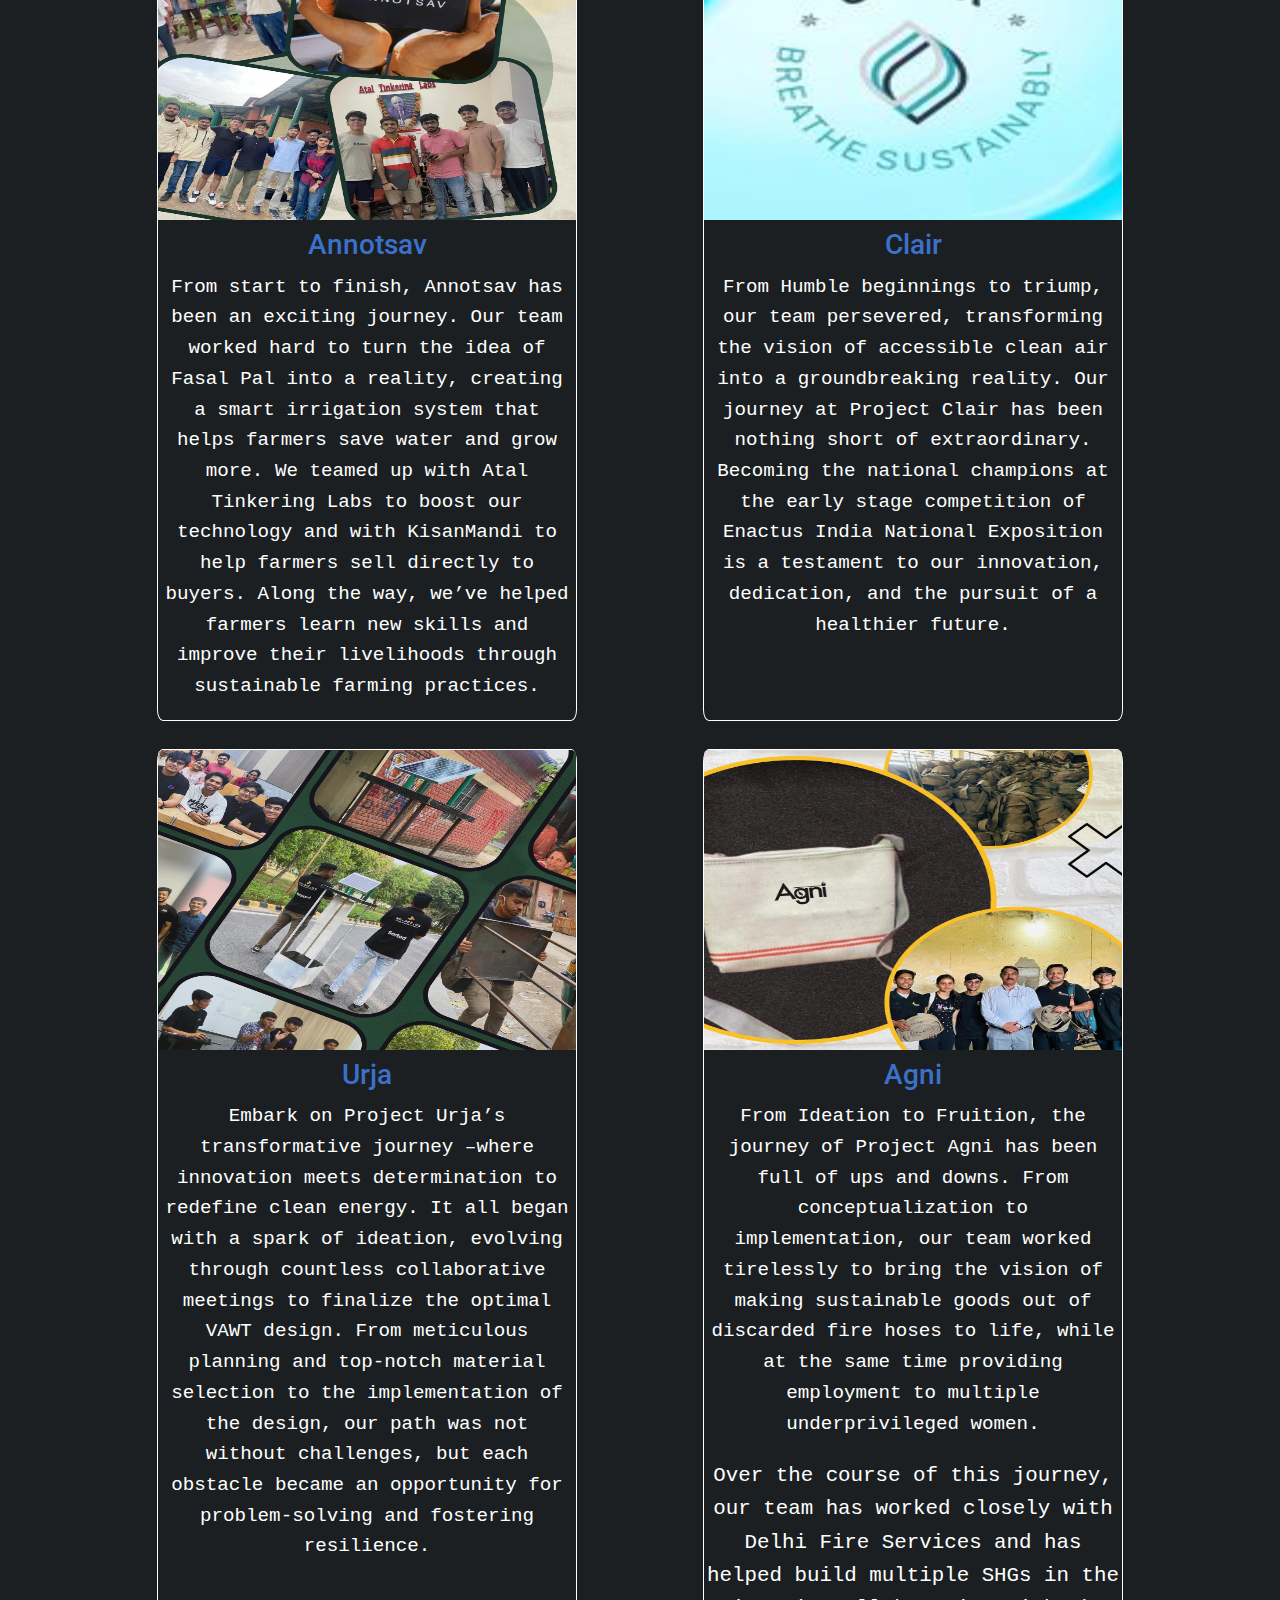
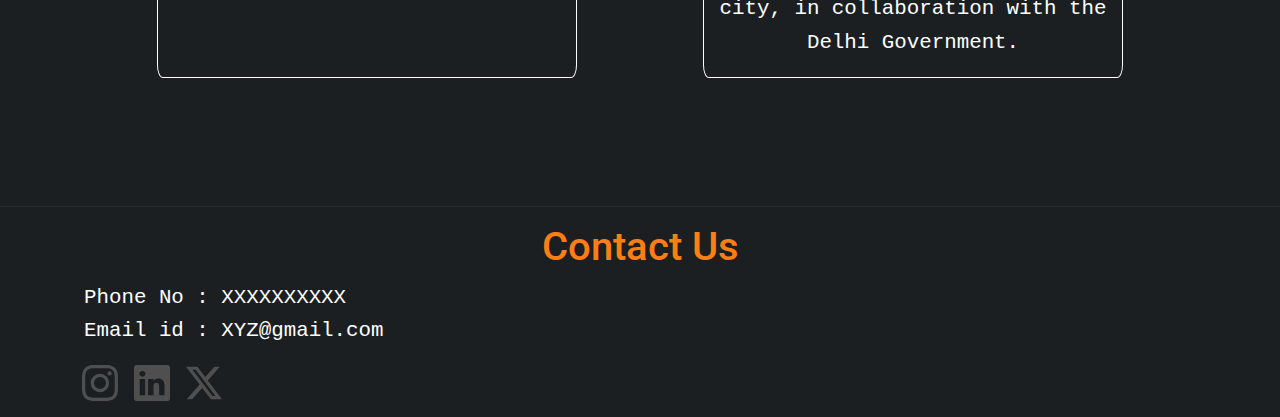
==== commit c681c114: "editing" ====
--- a/index.html
+++ b/index.html
@@ -89,21 +89,19 @@
               <a class="nav-link active ms-auto" aria-current="page" href="#home">Home</a>
             </li> -->
           </ul>
-
-          
           <!-- Left links -->
         </div>
         <!-- Collapsible wrapper -->
       </div>
       <!-- Container wrapper -->
     </nav>
-  <!-- MDB -->
+    <!-- MDB -->
   <script type="text/javascript" src="js/mdb.umd.min.js"></script>
   <!-- Custom scripts -->
   <script type="text/javascript"></script>
 
 
-   <!-- Creating a landing page part-1 -->
+  <!-- Creating a landing page part-1 -->
   <div class="Container" id="home">
     <img class="landing-page-img" src="images1/aspirenewlogo.png">
     <!-- Creating a landing page part-2  -->
@@ -115,8 +113,8 @@
 
 <hr/>
 
-  <!-- Creating about section for Enactus  -->
-   <div class="Container about" id="about">
+<!-- Creating about section for Enactus  -->
+  <div class="Container about" id="about">
     <img class="enactus-img" src="images1/Screenshot 2024-09-23 180051.png"/>
     <div class="Container about-enactus">
       <h1>About Enactus</h1>
@@ -128,11 +126,11 @@
         realizing the possibility of upliftment of economically weaker 
         sections through viable business models.</p>
     </div>
-   </div>
+  </div>
 
 <hr/>
 
-  <!-- Creating project section  -->
+<!-- Creating project section  -->
   <diV class="Container project" id="projects">
     <h1>Projects we are proud of</h1>
     <p>For more detail click the title of project</p>
@@ -161,7 +159,7 @@
           <p>Over the course of this journey, our team has worked closely with Delhi Fire Services and has helped build multiple SHGs in the city, in collaboration with the Delhi Government.</p>
         </div>
       </div>
-      </div>
+    </div>
   </diV>
 
 <hr/>
@@ -187,7 +185,7 @@
         </a>
       </svg>
       <svg xmlns="http://www.w3.org/2000/svg" width="36" height="36" fill="currentColor" class="bi bi-linkedin" viewBox="0 0 16 16">
-        <a xlink:href="https://www.instagram.com/enac.nsut?utm_source=ig_web_button_share_sheet&igsh=ZDNlZDc0MzIxNw==">
+        <a xlink:href="https://www.linkedin.com/in/enactus-nsut-781927174?utm_source=share&utm_campaign=share_via&utm_content=profile&utm_medium=ios_app ">
           <path d="M0 1.146C0 .513.526 0 1.175 0h13.65C15.474 0 16 .513 16 1.146v13.708c0 .633-.526 1.146-1.175 1.146H1.175C.526 16 0 15.487 0 14.854zm4.943 12.248V6.169H2.542v7.225zm-1.2-8.212c.837 0 1.358-.554 1.358-1.248-.015-.709-.52-1.248-1.342-1.248S2.4 3.226 2.4 3.934c0 .694.521 1.248 1.327 1.248zm4.908 8.212V9.359c0-.216.016-.432.08-.586.173-.431.568-.878 1.232-.878.869 0 1.216.662 1.216 1.634v3.865h2.401V9.25c0-2.22-1.184-3.252-2.764-3.252-1.274 0-1.845.7-2.165 1.193v.025h-.016l.016-.025V6.169h-2.4c.03.678 0 7.225 0 7.225z"/>
         </a>
       </svg>
--- a/style.css
+++ b/style.css
@@ -67,26 +67,27 @@
 .procont{
     display: flex;
     flex-wrap:wrap;
+    justify-content: space-around;
 }
 
 .pro{
-    margin-left: 8px;
+    padding: 0%;
+    border-radius: 1.4%;
     margin-bottom: 28px;
     height: auto;
-    max-width: 415px;
-    border: 1px solid #ffffff66;
-    border-radius: 2%;
+    max-width: 420px;
+    border: 0.1px solid #ffffff;
 }
 
 .img{
-    margin-top: 4px;
-    border-radius: 5%;
+    border-radius: 1.4% 1.4% 0% 0%;
     height: 300px;
     width: 100%;
     margin-bottom: 8px;
 }
 
 p{
+  padding: 2px;
   color:#ffffff;
   text-align: center;
   font-size: 1.3rem;
@@ -142,4 +143,15 @@
     .about{
         display:block;
     }
+
+    .pro{
+        width: 900px;
+    }
+}
+
+@media (max-width:991.5px){
+    .pro{
+        margin: 0;
+        margin-bottom: 20px;
+    }
 }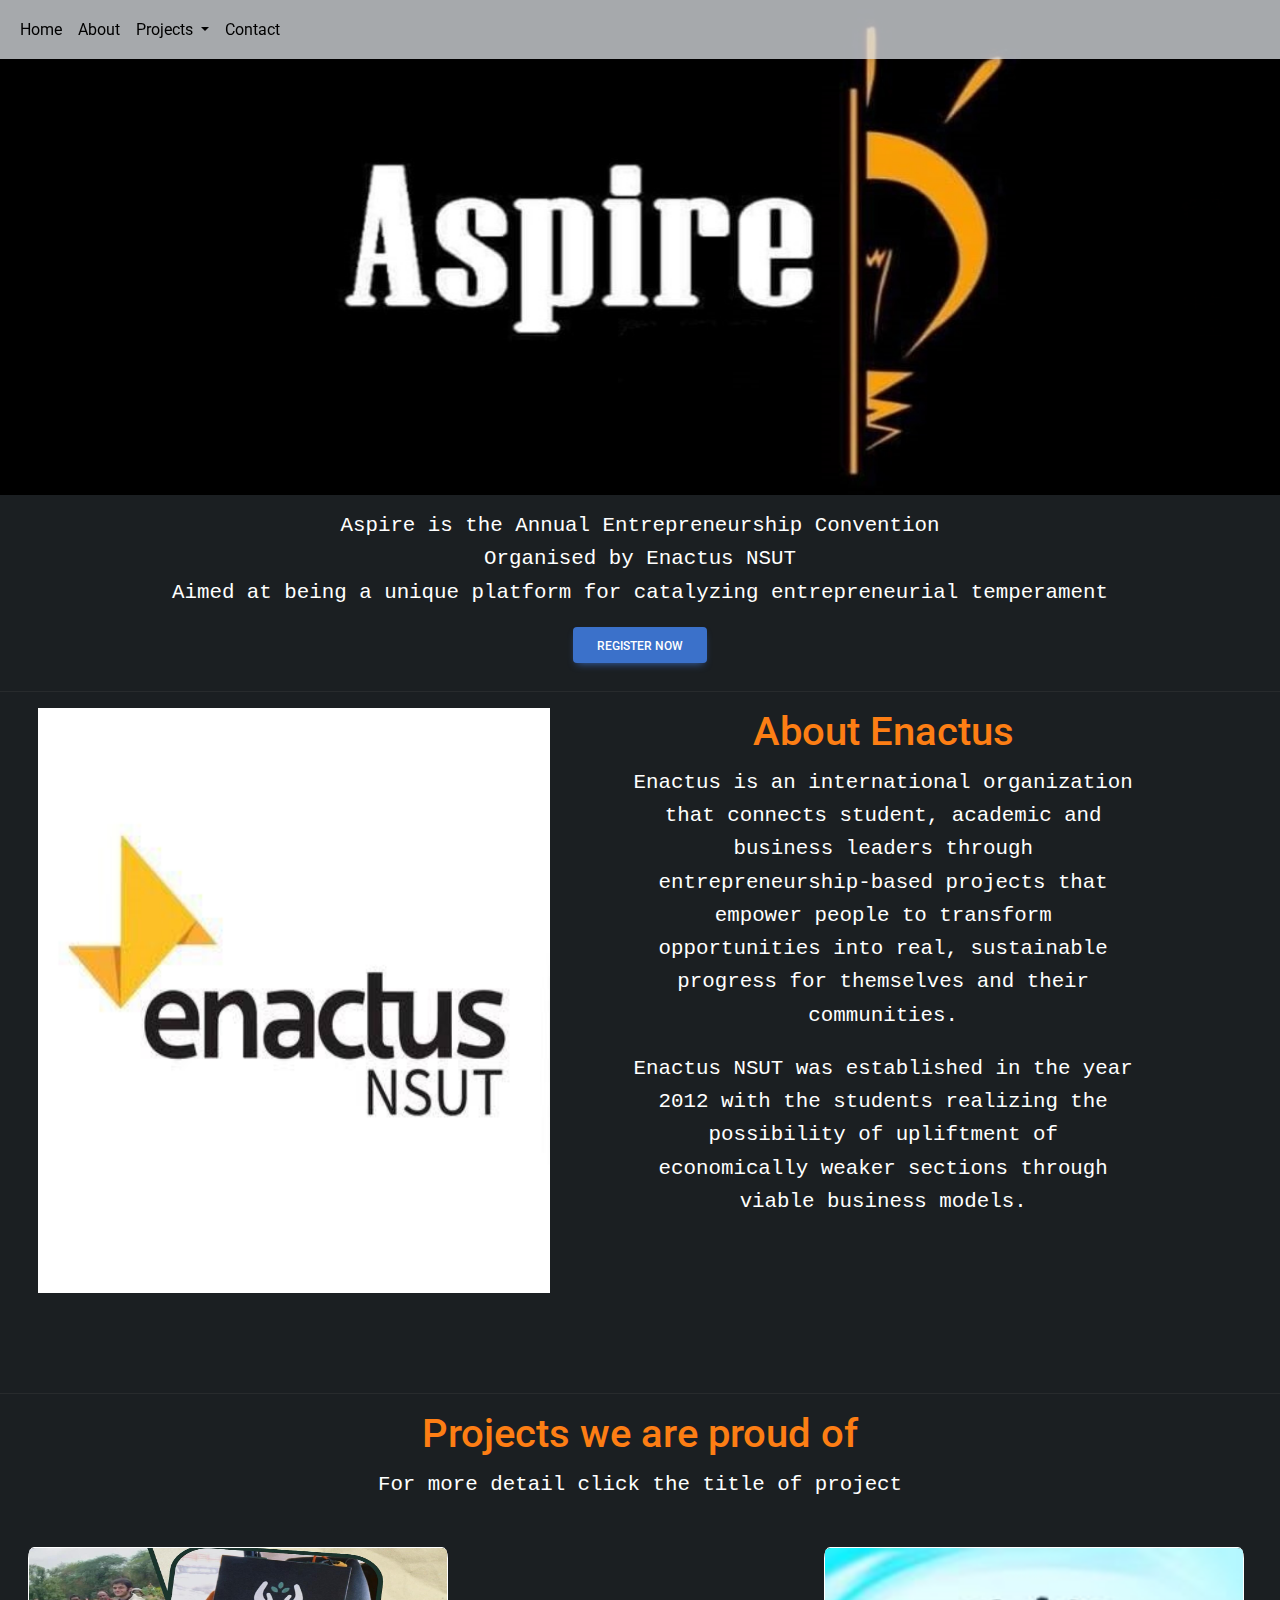
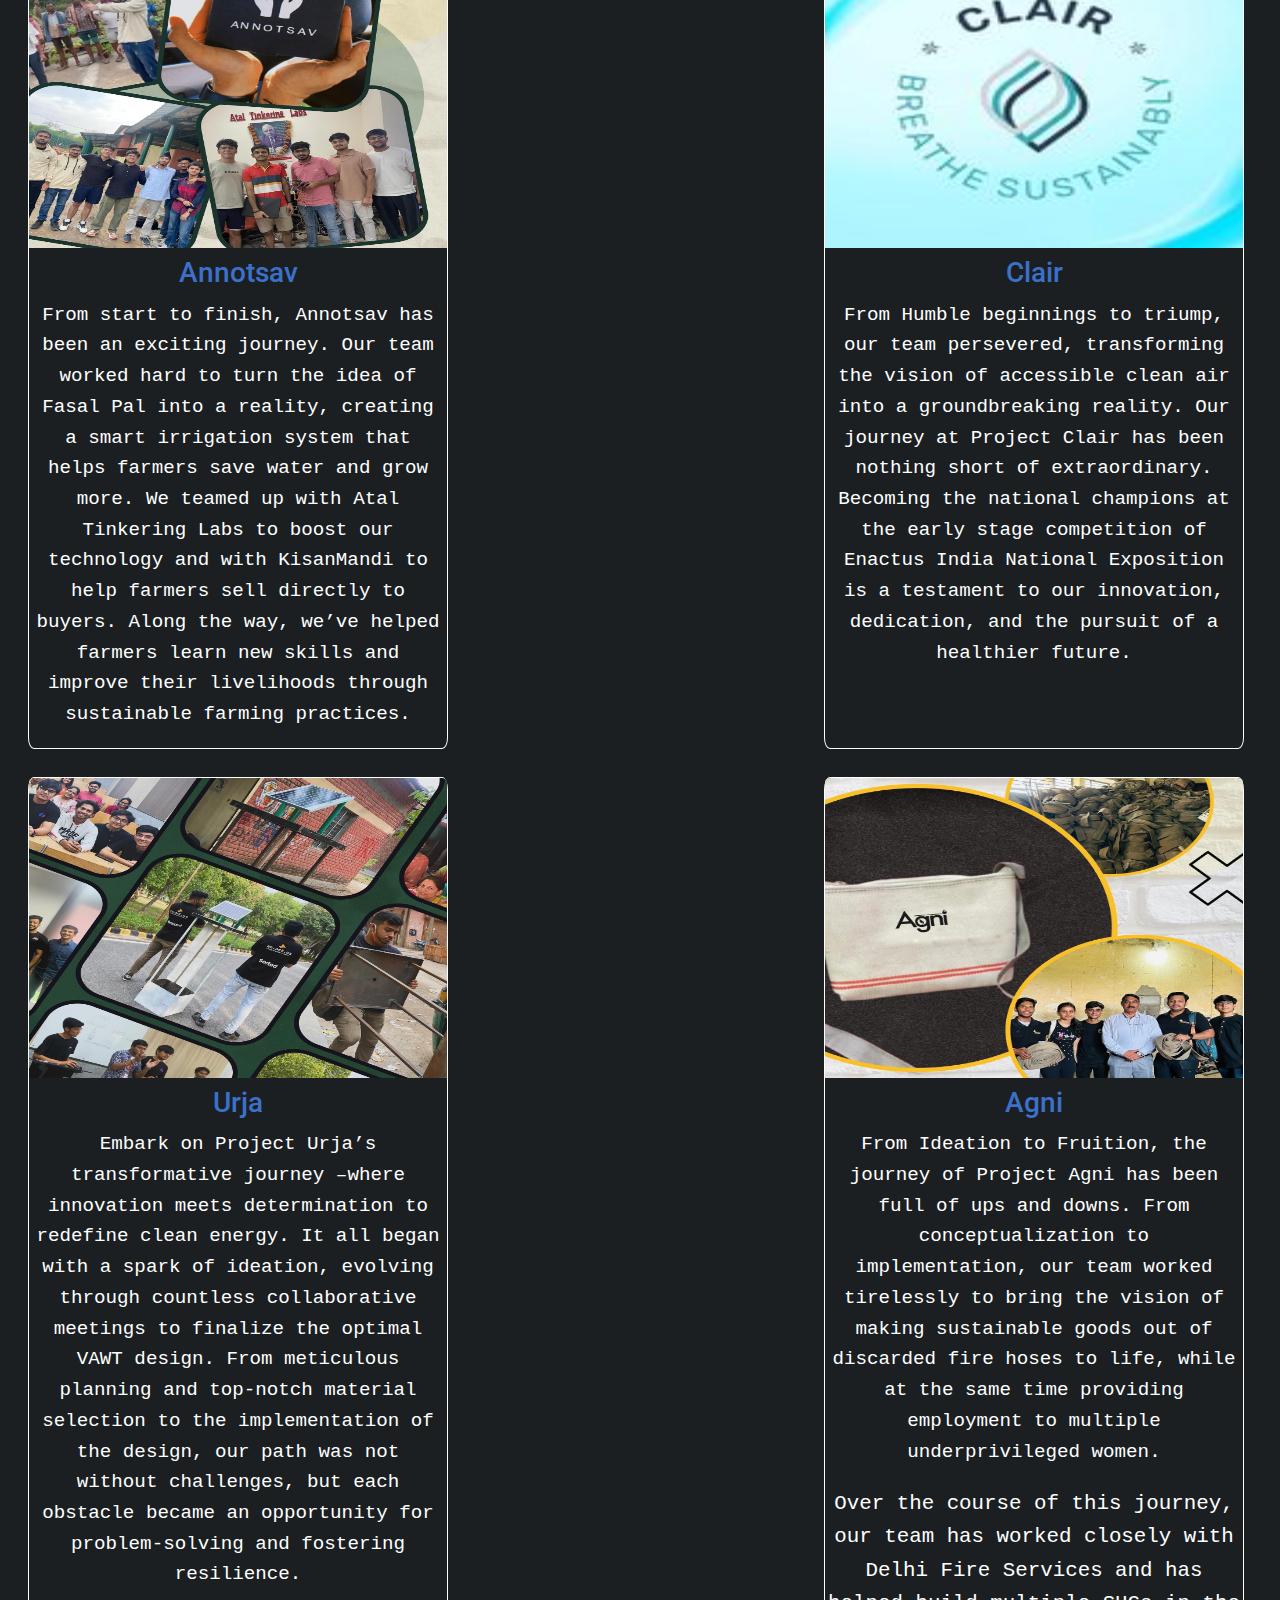
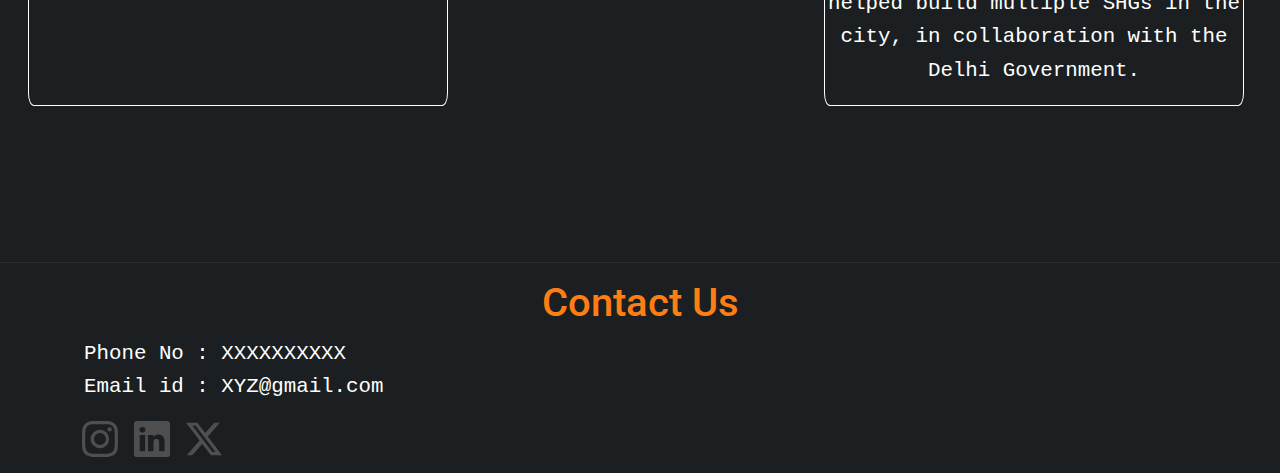
==== commit 47d115d3: "made some edits" ====
--- a/index.html
+++ b/index.html
@@ -131,35 +131,32 @@
 <hr/>
 
 <!-- Creating project section  -->
-  <diV class="Container project" id="projects">
+  <diV class="project" id="projects">
     <h1>Projects we are proud of</h1>
     <p>For more detail click the title of project</p>
-    <!-- showing the projects  -->
-    <div class="container project-list">
-      <div class="container procont" id="project">
-        <div class="container pro" id="annotsav">
+      <div class="procont" id="project">
+        <div class="pro" id="annotsav">
           <img class="img" src="images1/annotsav.jpg"/>
           <a href="https://www.instagram.com/annotsav.enactusnsut?utm_source=ig_web_button_share_sheet&igsh=ZDNlZDc0MzIxNw=="><h3>Annotsav</h3></a>
           <p class="text">From start to finish, Annotsav has been an exciting journey. Our team worked hard to turn the idea of Fasal Pal into a reality, creating a smart irrigation system that helps farmers save water and grow more. We teamed up with Atal Tinkering Labs to boost our technology and with KisanMandi to help farmers sell directly to buyers. Along the way, we’ve helped farmers learn new skills and improve their livelihoods through sustainable farming practices.</p>
         </div>
-        <div class="container pro" id="clair">
+        <div class="pro" id="clair">
           <img class="img" src="images1/clair.jpg"/>
           <a href="https://www.instagram.com/clair.enactusnsut?utm_source=ig_web_button_share_sheet&igsh=ZDNlZDc0MzIxNw=="><h3>Clair</h3></a>
           <p class="text">From Humble beginnings to triump, our team persevered, transforming the vision of accessible clean air into a groundbreaking reality. Our journey at Project Clair has been nothing short of extraordinary. Becoming the national champions at the early stage competition of Enactus India National Exposition is a testament to our innovation, dedication, and the pursuit of a healthier future.</p>
         </div>
-        <div class="container pro" id="urja">
+        <div class="pro" id="urja">
           <img class="img" src="images1/urja.jpg"/>
           <a href="https://www.instagram.com/urja.enactusnsut?utm_source=ig_web_button_share_sheet&igsh=ZDNlZDc0MzIxNw=="><h3>Urja</h3></a>
           <p class="text">Embark on Project Urja’s transformative journey –where innovation meets determination to redefine clean energy. It all began with a spark of ideation, evolving through countless collaborative meetings to finalize the optimal VAWT design. From meticulous planning and top-notch material selection to the implementation of the design, our path was not without challenges, but each obstacle became an opportunity for problem-solving and fostering resilience.</p>
         </div>
-        <div class="container pro" id="agni">
+        <div class="pro" id="agni">
           <img class="img" src="images1/agni.jpg"/>
           <a href="https://www.instagram.com/agni.enactusnsut?utm_source=ig_web_button_share_sheet&igsh=ZDNlZDc0MzIxNw=="><h3>Agni</h3></a>
           <p class="text">From Ideation to Fruition, the journey of Project Agni has been full of ups and downs. From conceptualization to implementation, our team worked tirelessly to bring the vision of making sustainable goods out of discarded fire hoses to life, while at the same time providing employment to multiple underprivileged women.</p>
           <p>Over the course of this journey, our team has worked closely with Delhi Fire Services and has helped build multiple SHGs in the city, in collaboration with the Delhi Government.</p>
         </div>
       </div>
-    </div>
   </diV>
 
 <hr/>
--- a/style.css
+++ b/style.css
@@ -65,9 +65,12 @@
 }
 
 .procont{
+    margin: 0%;
+    padding: 28px;
+    width:100%;
     display: flex;
     flex-wrap:wrap;
-    justify-content: space-around;
+    justify-content:space-between;
 }
 
 .pro{
@@ -77,6 +80,7 @@
     height: auto;
     max-width: 420px;
     border: 0.1px solid #ffffff;
+    margin-right: 8px;
 }
 
 .img{
@@ -108,6 +112,15 @@
 
 .contact{
     margin-bottom: 12px;
+}
+
+
+@media (max-width:920px){
+    .pro{
+        display: grid;
+        margin: auto;
+        margin-bottom: 20px;
+    }
 }
 
 @media (max-width:768px){
@@ -144,14 +157,13 @@
         display:block;
     }
 
+    .procont{
+        padding: 8px;
+    }
+
     .pro{
-        width: 900px;
-    }
-}
-
-@media (max-width:991.5px){
-    .pro{
-        margin: 0;
+        display: grid;
+        margin: auto;
         margin-bottom: 20px;
     }
 }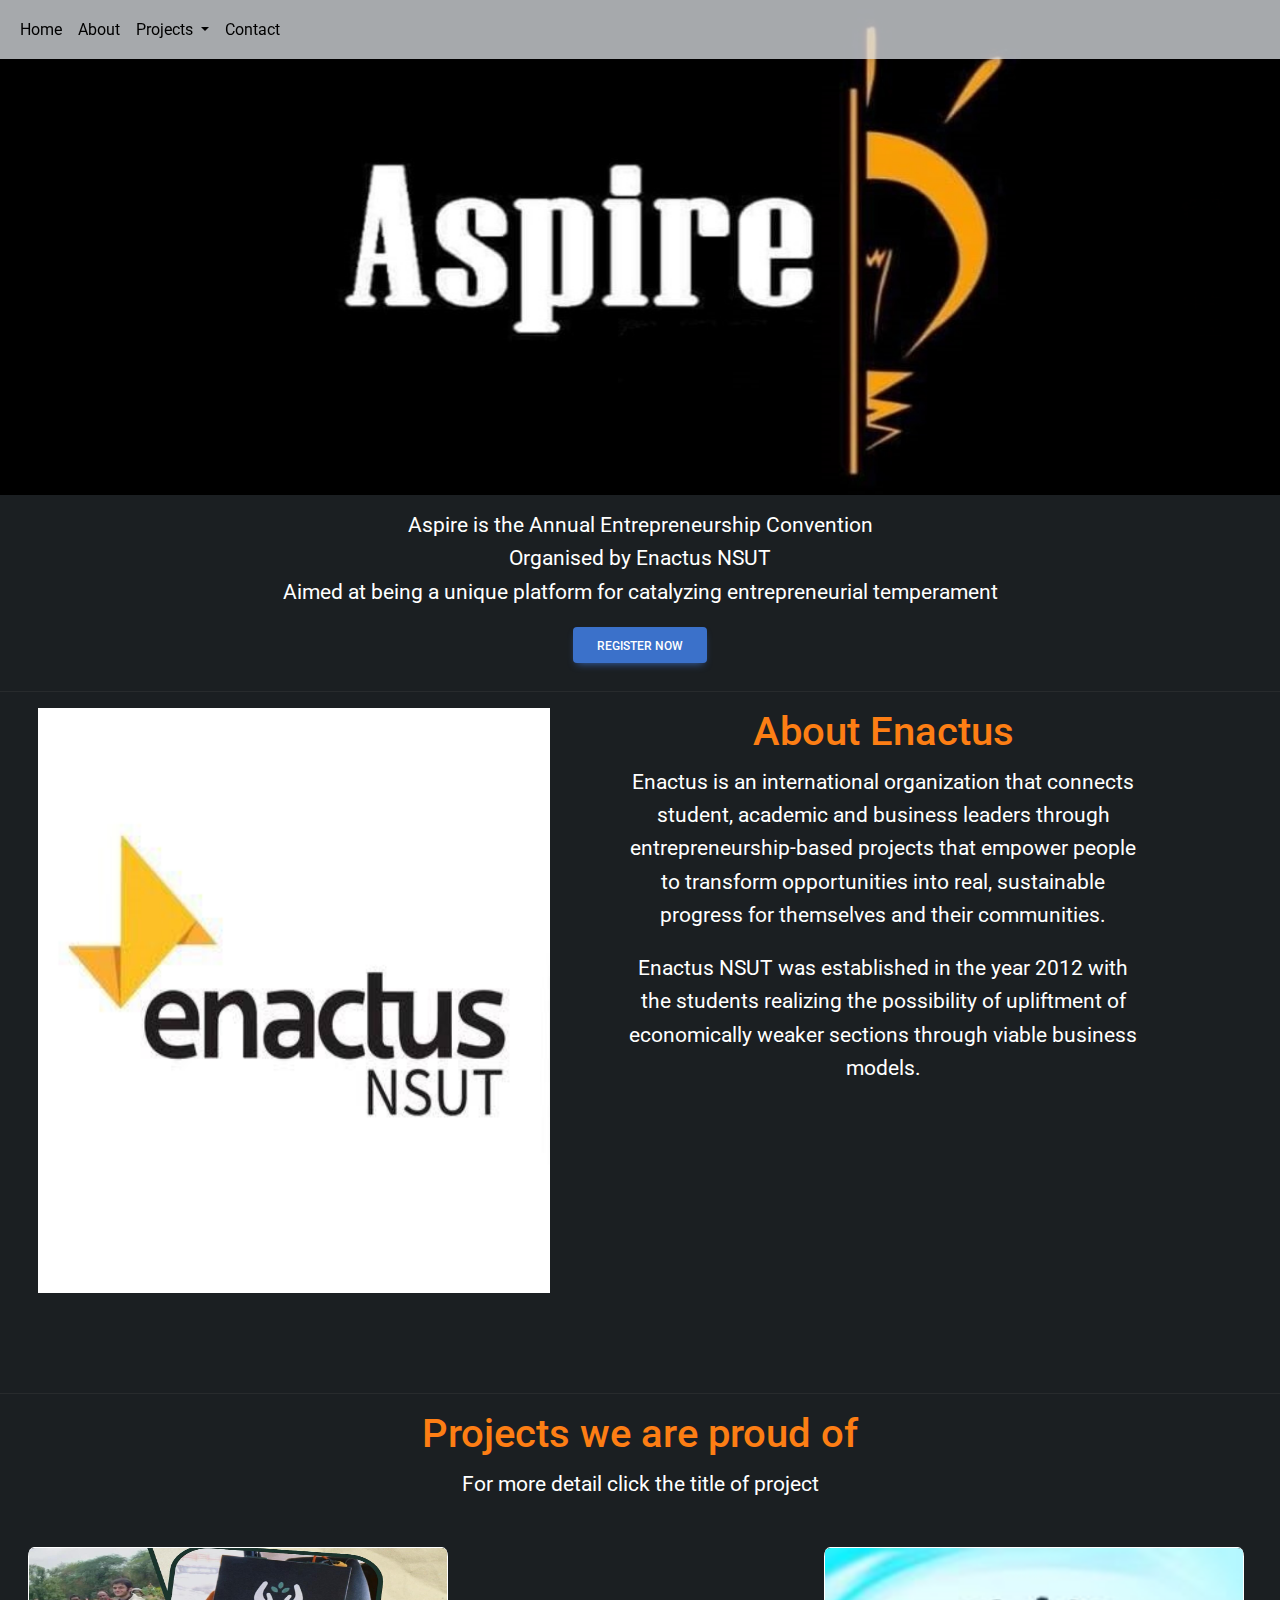
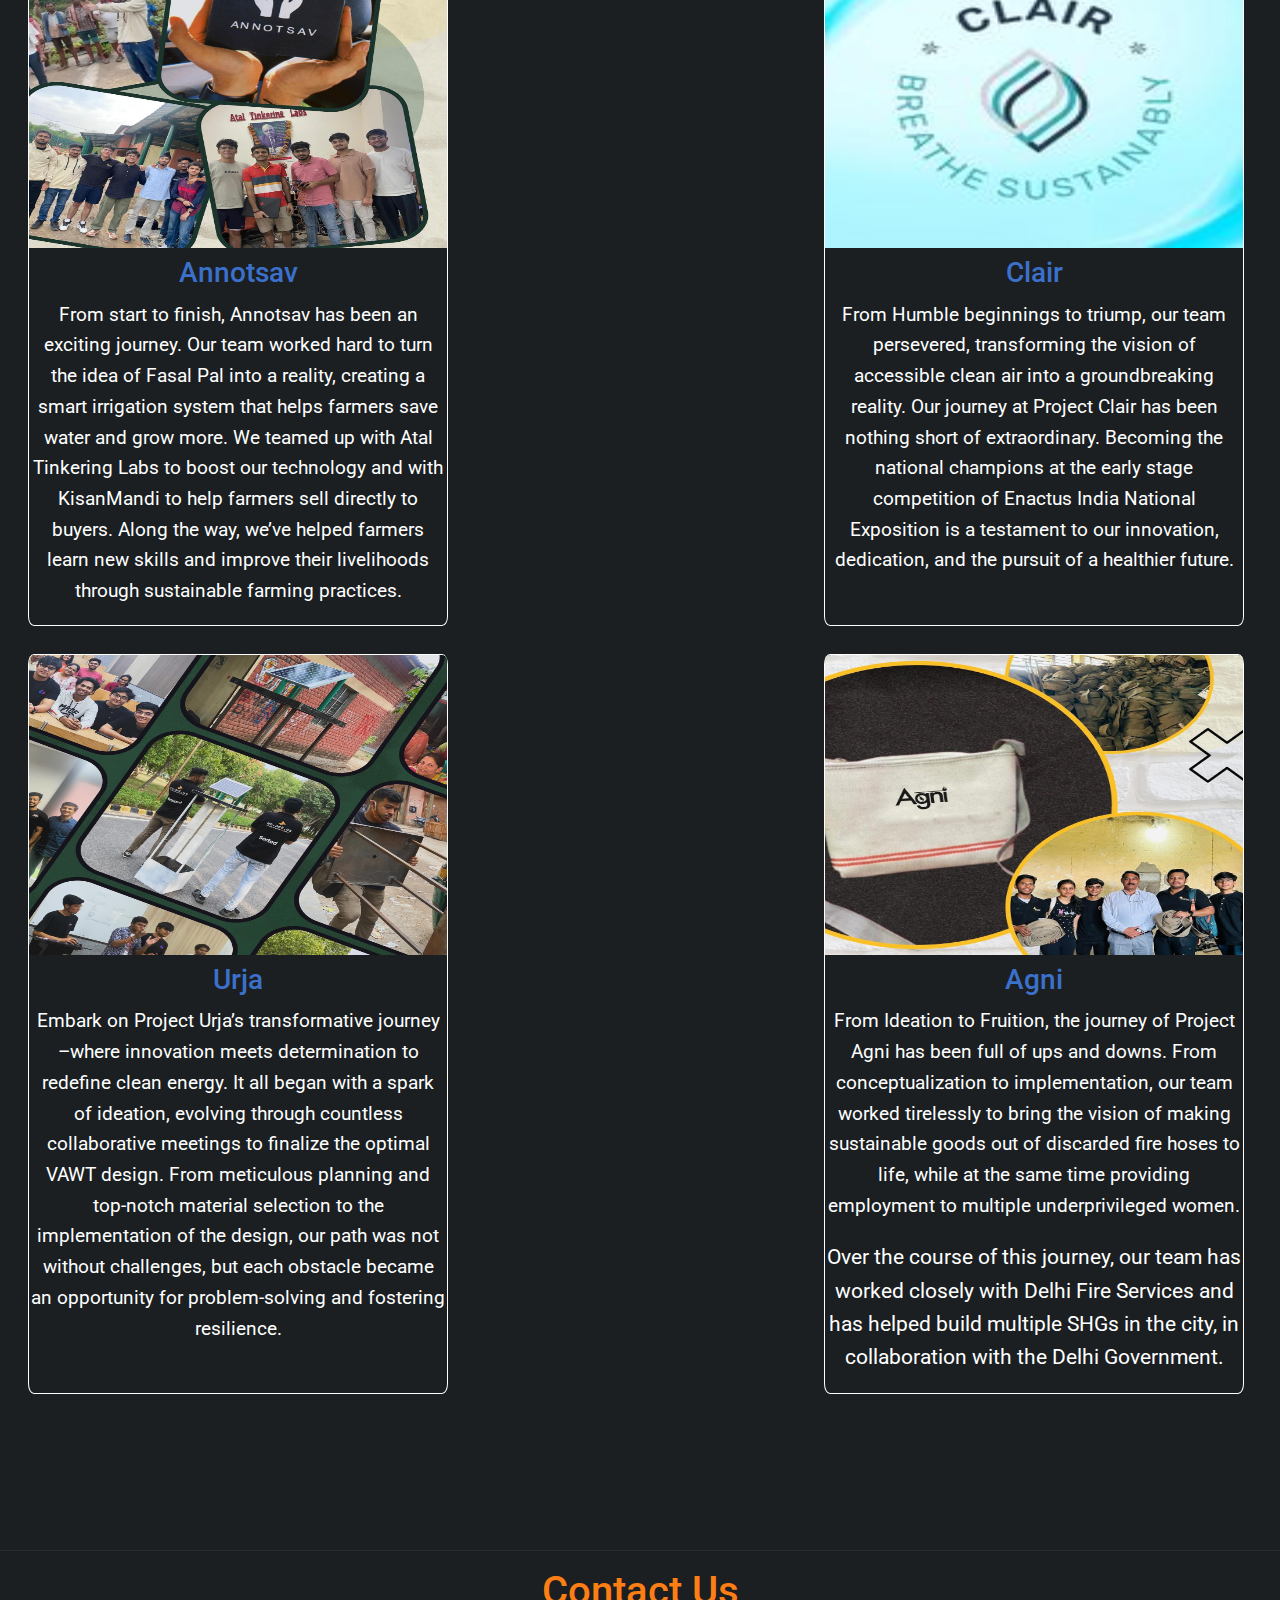
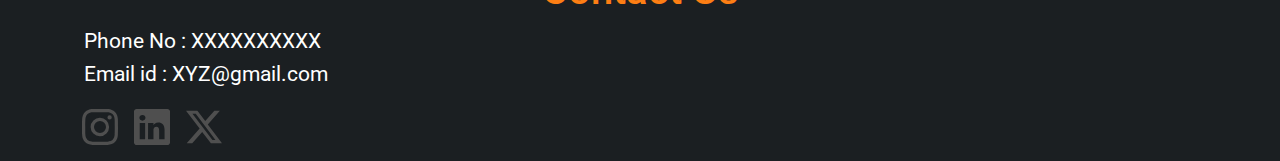
==== commit 68dfce9a: "change the fonts" ====
--- a/index.html
+++ b/index.html
@@ -24,6 +24,10 @@
     <link rel="stylesheet" href="css/mdb.min.css" />
     <!-- css link  -->
     <link rel="stylesheet" href="style.css" />
+
+    <link rel="preconnect" href="https://fonts.googleapis.com">
+    <link rel="preconnect" href="https://fonts.gstatic.com" crossorigin>
+    <link href="https://fonts.googleapis.com/css2?family=Roboto:ital,wght@0,100;0,300;0,400;0,500;0,700;0,900;1,100;1,300;1,400;1,500;1,700;1,900&display=swap" rel="stylesheet">
   </head>
   <body>
 
--- a/style.css
+++ b/style.css
@@ -46,6 +46,7 @@
 h1{
     text-align: center;
     color:#fd7e14;
+    font-family: 'Roboto';
 }
 
 .enactus-img{
@@ -62,6 +63,7 @@
 
 h3{
     text-align: center;
+    font-family: 'Roboto';
 }
 
 .procont{
@@ -95,7 +97,7 @@
   color:#ffffff;
   text-align: center;
   font-size: 1.3rem;
-  font-family: 'Courier New', Courier, monospace;
+  font-family: 'Roboto';
 }
 
 .project{
@@ -104,6 +106,7 @@
 
 .text{
     font-size: 1.2rem;
+    font-family: 'Roboto';
 }
 
 .contact-text{
